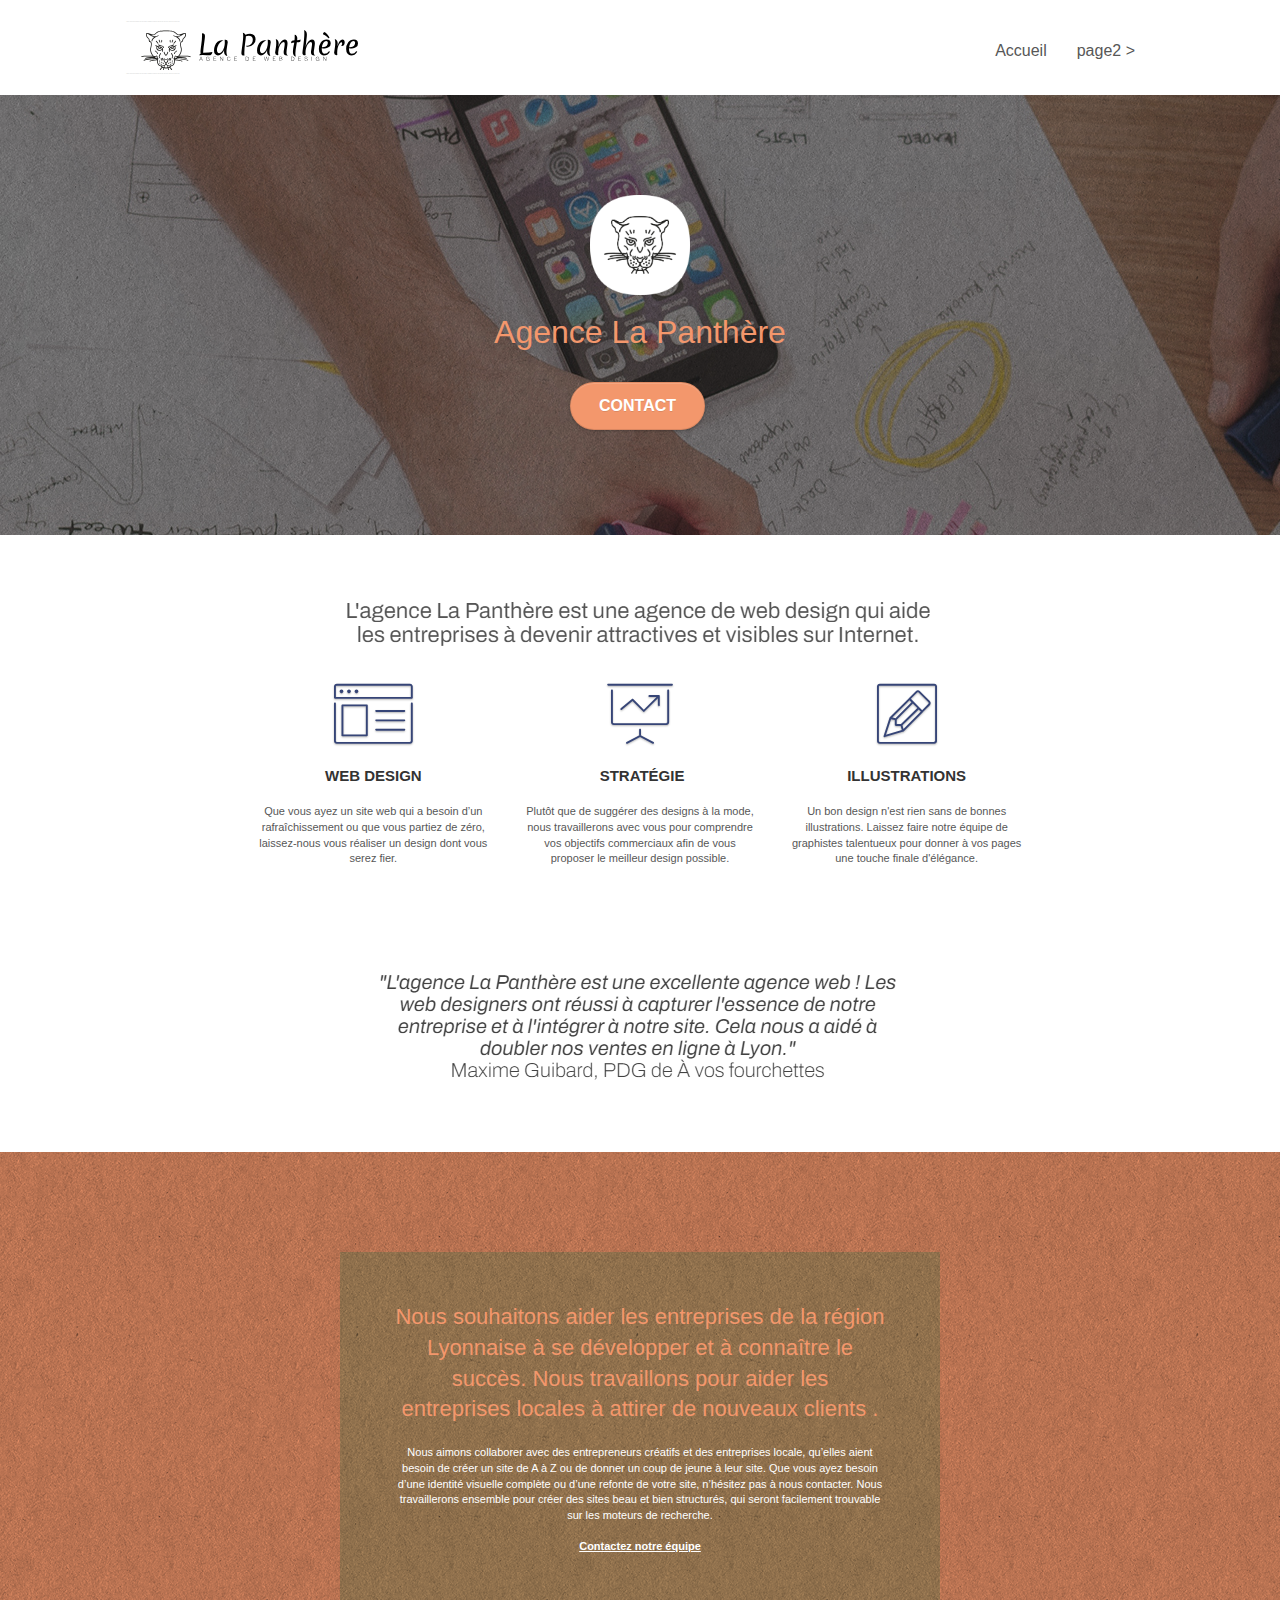
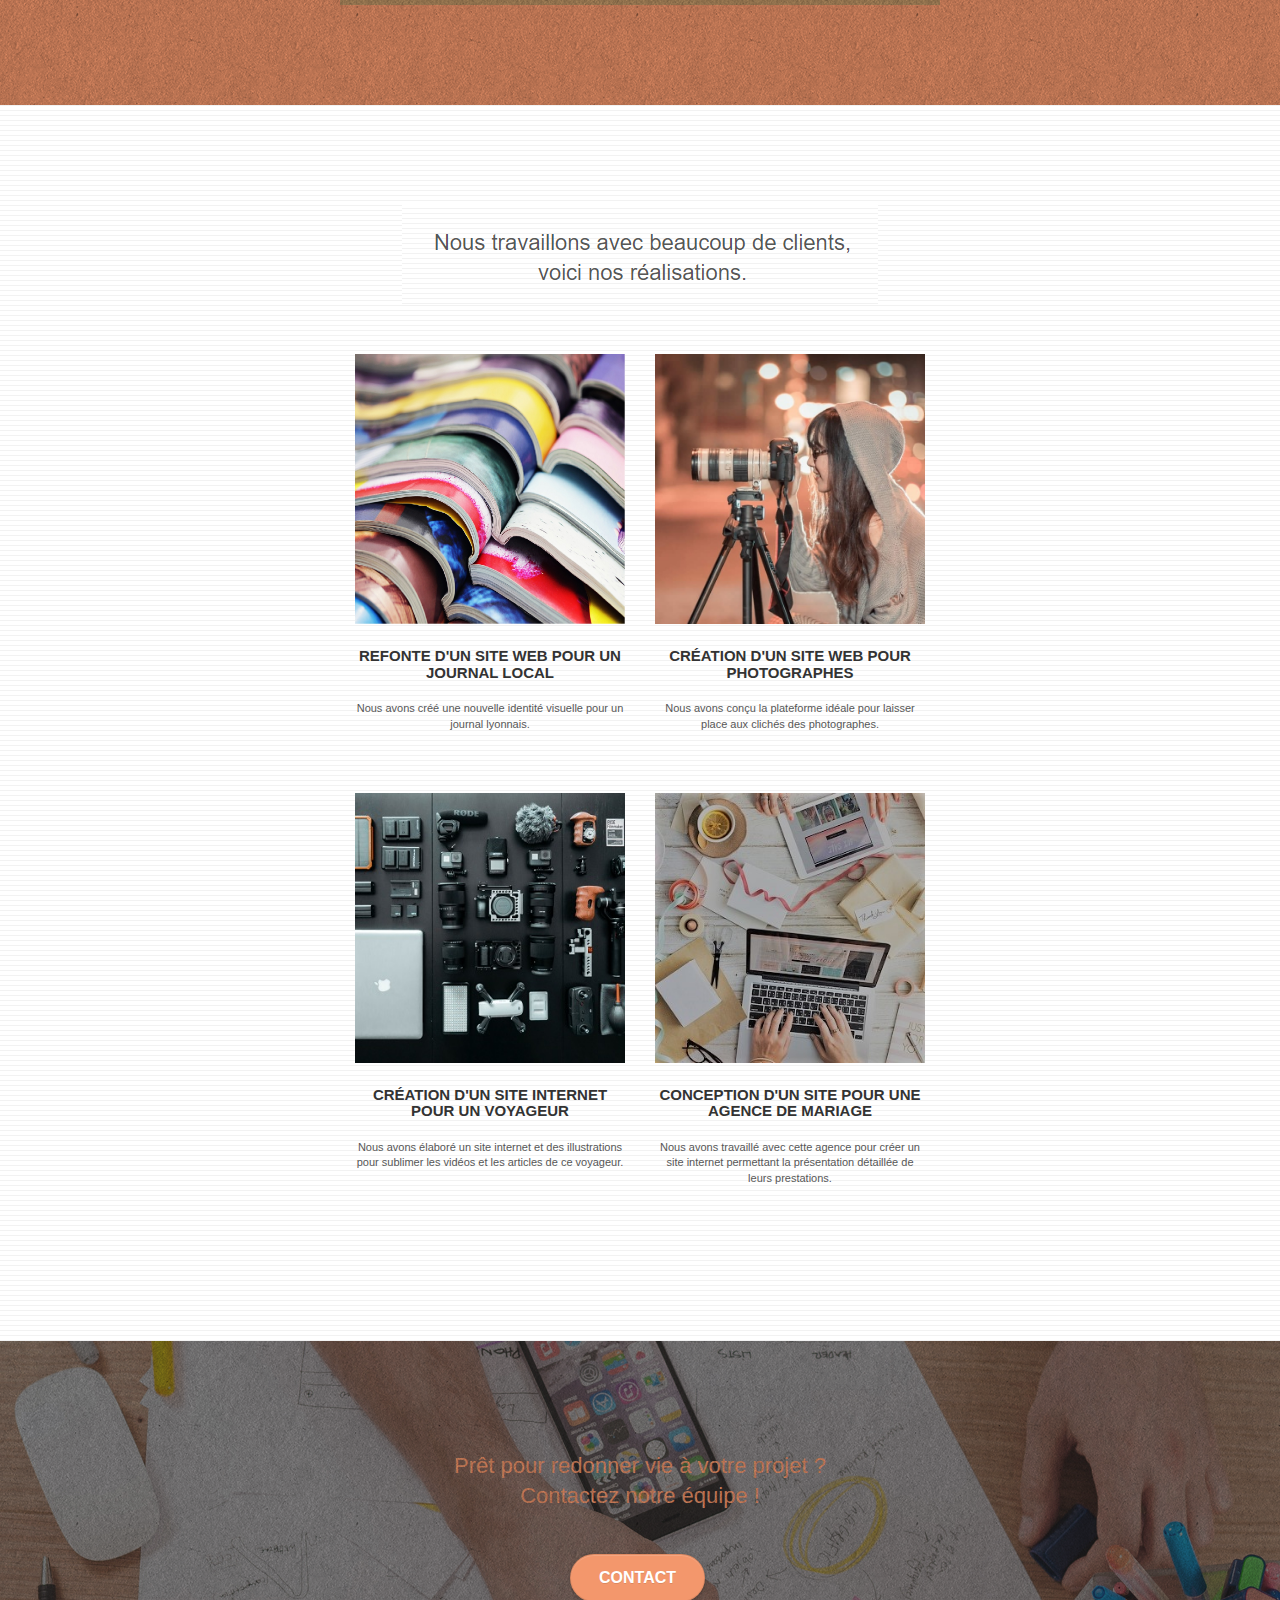
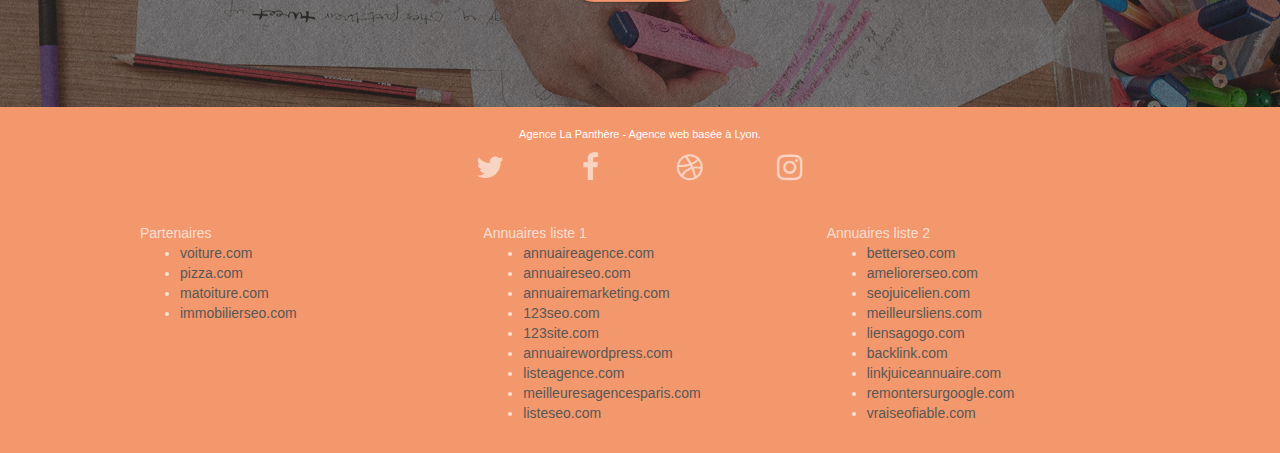
==== index.html @ 905a5455 "Rename main HTML Tags" ====
<!doctype html>
<html lang="fr">
<head>
    <meta charset="utf-8">
	<!-- Description -->
    <meta name="description" content="Agence de webdesign. L'agence La Panthère est située à Lyon et accompagne ses clients pour devenir attractif et visible sur Internet. Cette agence vous aide dans la création d'un site web, mais aussi dans la refonte de site web. Elle guide ses clients dans l'élaboration de stratégie digitale, le référencement naturel et crée des identités graphiques afin de mettre en valeur votre contenu.">
    <meta name="viewport" content="width=device-width, initial-scale=1.0, viewport-fit=cover">
	<meta name="robots" content="index, follow">


    <link rel="shortcut icon" type="image/png" href="favicon.jpg">
    
	<link rel="stylesheet" type="text/css" href="./css/bootstrap.css">
	<link rel="stylesheet" type="text/css" href="style.css">
	<link rel="stylesheet" type="text/css" href="./css/font-awesome.css">
	<link rel="stylesheet" type="text/css" href="./css/et-line.css">
	
    
	<script src="./js/jquery-2.1.0.js"></script>
	<script src="./js/bootstrap.js"></script>
	<script src="./js/blocs.js"></script>
	<script src="./js/jquery.touchSwipe.js" defer></script>
	<script src="./js/gmaps.js"></script>

    <title>Agence La Panthère, agence de webdesign à Lyon</title>

    
	<!-- Analytics -->
	<!-- Google tag (gtag.js) - Google Analytics-->
	<script async src="https://www.googletagmanager.com/gtag/js?id=G-1TLZH40JS1"></script>
	<script>
	window.dataLayer = window.dataLayer || [];
	function gtag(){dataLayer.push(arguments);}
	gtag('js', new Date());

	gtag('config', 'G-1TLZH40JS1');
	</script>
	<!-- Google Search Console-->
	<meta name="google-site-verification" content="XX1a6fK-tSelqYKnwArfllYJVQZnxMGKSYxmRHl_VeE" />
	<!-- Analytics END -->
    
</head>
<body>
<!-- Principal conteneur -->
<main class="page-container">
    
	<!-- bloc-0 -->
	<header class="bloc bgc-white l-bloc " id="bloc-0">
		<div class="container bloc-sm">

			<nav class="navbar row">
				<div class="navbar-header">
					<div class="keywords" style="color:#cccccc;font-size:1px;">Agence web à paris, stratégie web, web design, illustrations, design de site web, site web, web, internet, site internet, site</div>
					<a class="navbar-brand" href="index.html"><img src="img/agence-la-panthere-monochrome.svg" alt="paris web design logo agence web meilleure agence" height="40" /></a>
					<div class="keywords" style="color:#cccccc;font-size:1px;">Agence web à paris, stratégie web, web design, illustrations, design de site web, site web, web, internet, site internet, site</div>
					<button id="nav-toggle" type="button" class="ui-navbar-toggle navbar-toggle" data-toggle="collapse" data-target=".navbar-1">
						<span class="sr-only">Toggle navigation</span><span class="icon-bar"></span><span class="icon-bar"></span><span class="icon-bar"></span>
					</button>
				</div>
				<div class="collapse navbar-collapse navbar-1 special-dropdown-nav">
					<ul class="site-navigation nav navbar-nav">
						<li>
							<a href="index.html">Accueil</a>
						</li>
						<li>
						</li>
						<li>
							<a href="page2.html">page2 &gt;</a>
						</li>
					</ul>
				</div>
			</nav>
		</div>
	</header>
	<!-- bloc-0 END -->

	<!-- bloc-1-presentation -->
	<section class="bloc bgc-dark-slate-blue bg-banniere d-bloc bg-t-edge bloc-bg-texture texture-paper b-parallax" id="bloc-1-hero">
		<div class="container bloc-lg">
			<div class="row tight-width-whitespace">
				<div class="col-sm-12">
					<img src="img/logo.png" class="center-block image-resize-mode" width="100" alt="Agence La Panthère, agence web paris, création logo paris" />
					<h1 class="text-center hero-bloc-text tc-white ">
						Agence La Panthère
					</h1>
					<div class="text-center">
						<a href="page2.html" class="btn btn-lg btn-clean btn-rd cta-hero btn-atomic-tangerine" id="cta-hero">Contact</a>
					</div>
				</div>
			</div>
		</div>
	</section>
	<!-- bloc-1-presentation END -->

	<!-- bloc-2-services -->
	<section class="bloc bgc-white l-bloc" id="bloc-2-services">
		<div class="container bloc-md">
			<div class="row">
				<div class="col-sm-12 text-center">
					<img alt="agence web, agence web paris, web design paris, stratégie web" src="img/title.png" />
				</div>
			</div>
			<div class="row voffset-lg med-width-whitespace">
				<div class="col-sm-4">
					<div class="text-center">
						<span class="et-icon-browser sm-shadow icon-dark-slate-blue icons icon-lg"></span>
					</div>
					<h3 class="mg-md text-center">
						Web design
					</h3>
					<p class="text-center ">
						Que vous ayez un site web qui a besoin d&rsquo;un rafraîchissement ou que vous partiez de zéro, laissez-nous vous réaliser un design dont vous serez fier.
					</p>
				</div>
				<div class="col-sm-4">
					<div class="text-center">
						<span class="et-icon-presentation sm-shadow icon-dark-slate-blue icons icon-lg"></span>
					</div>
					<h3 class="mg-md text-center">
						&nbsp;Stratégie
					</h3>
					<p class="text-center ">
						Plutôt que de suggérer des designs à la mode, nous travaillerons avec vous pour comprendre vos objectifs commerciaux afin de vous proposer le meilleur design possible.<br>
					</p>
				</div>
				<div class="col-sm-4">
					<div class="text-center">
						<span class="et-icon-edit sm-shadow icon-dark-slate-blue icons icon-lg"></span>
					</div>
					<h3 class="mg-md text-center">
						Illustrations
					</h3>
					<p class="text-center ">
						Un bon design n'est rien sans de bonnes illustrations. Laissez faire notre équipe de graphistes talentueux pour donner à vos pages une touche finale d'élégance.
					</p>
				</div>
			</div>
			<div class="row voffset-lg voffset">
				<div class="col-xs-12 col-md-8 col-md-offset-2 text-center">
					<img alt="agence web, agence web paris, web design paris, stratégie web" src="img/citation.png" />

				</div>
			</div>
		</div>
	</section>
	<!-- bloc-2-services END -->

	<!-- bloc-3-what-i-do -->
	<section class="bloc tc-white bgc-atomic-tangerine bg-presentation d-bloc bloc-bg-texture texture-paper b-parallax" id="bloc-3-what-i-do">
		<div class="container bloc-lg">
			<div class="row tight-width-whitespace black-background">
				<div class="col-sm-12">
					<h2 class="mg-md text-center tc-white">
						Nous souhaitons aider les entreprises de la région Lyonnaise à se développer et à connaître le succès. Nous travaillons pour aider les entreprises locales à attirer de nouveaux clients .<br>
					</h2>
					<p class="text-center white">
						Nous aimons collaborer avec des entrepreneurs créatifs et des entreprises locale, qu’elles aient besoin de créer un site de A à Z ou de donner un coup de jeune à leur site. Que vous ayez besoin d’une identité visuelle complète ou d’une refonte de votre site, n’hésitez pas à nous contacter. Nous travaillerons ensemble pour créer des sites beau et bien structurés, qui seront facilement trouvable sur les moteurs de recherche. <br><br><a class="ltc-white bold-link" href="page2.html">Contactez notre équipe</a><br>
					</p>
				</div>
			</div>
		</div>
	</section>
	<!-- bloc-3-what-i-do END -->

	<!-- bloc-4-portfolio -->
	<section class="bloc bgc-white bg-lines-h2-bg bg-repeat l-bloc" id="bloc-4-portfolio">
		<div class="container bloc-lg">
			<div class="row">
				<div class="col-sm-12 text-center">
					<img alt="agence web, agence web paris, web design paris, stratégie web" src="img/title2.png" />
				</div>
			</div>
			<div class="row tight-width-whitespace portfolio-row">
				<div class="col-sm-6">
					<a href="#" data-lightbox="img/1.jpg" data-gallery-id="gallery-1" data-caption="Refonte d'un site web pour un journal local" data-frame="snapshot-lb"><img src="img/1.jpg" alt="paris web design logo agence web meilleure agence et refonte site web journal" class="img-responsive portfolio-thumb" /></a>
					<h3 class="mg-md text-center">
						Refonte d'un site web pour un journal local
					</h3>
					<p class="text-center">
						Nous avons créé une nouvelle identité visuelle pour un journal lyonnais.
					</p>
				</div>
				<div class="col-sm-6">
					<a href="#" data-lightbox="img/2.jpg" data-gallery-id="gallery-1" data-caption="Création d'un site web pour photographes" data-frame="snapshot-lb"><img src="img/2.jpg" class="img-responsive portfolio-thumb" alt="paris web design logo agence web meilleure agence, Création d'un site web pour photographes" /></a>
					<h3 class="mg-md text-center">
						Création d'un site web pour photographes
					</h3>
					<p class="text-center">
						Nous avons conçu la plateforme idéale pour laisser place aux clichés des photographes.
					</p>
				</div>
			</div>
			<div class="row tight-width-whitespace portfolio-row">
				<div class="col-sm-6">
					<a href="#" data-lightbox="img/3.bmp" data-gallery-id="gallery-1" data-caption="Création d'un site internet pour un voyageur" data-frame="snapshot-lb"><img src="img/3.bmp" class="img-responsive portfolio-thumb" alt="paris web design logo agence web meilleure agence, Création d'un site web pour voyageur"/></a>
					<h3 class="mg-md text-center">
						Création d'un site internet pour un voyageur
					</h3>
					<p class="text-center">
						Nous avons élaboré un site internet et des illustrations pour sublimer les vidéos et les articles de ce voyageur.
					</p>
				</div>
				<div class="col-sm-6">
					<a href="#" data-lightbox="img/4.bmp" data-gallery-id="gallery-1" data-caption="Conception d'un site pour une agence de mariage" data-frame="snapshot-lb"><img src="img/4.bmp" class="img-responsive portfolio-thumb" alt="paris web design logo agence web meilleure agence, Création d'un site web pour agence de mariage" /></a>
					<h3 class="mg-md text-center">
						Conception d'un site pour une agence de mariage
					</h3>
					<p class="text-center">
						Nous avons travaillé avec cette agence pour créer un site internet permettant la présentation détaillée de leurs prestations.
					</p>
				</div>
			</div>
		</div>
	</section>
	<!-- bloc-4-portfolio END -->

	<!-- bloc-5-cta -->
	<section class="bloc bgc-dark-slate-blue bg-banniere d-bloc bloc-bg-texture texture-paper" id="bloc-5-cta">
		<div class="container bloc-lg">
			<div class="row">
				<h2 class="mg-md text-center tc-white">
					Prêt pour redonner vie à votre projet ?<br>Contactez notre équipe !
				</h2>
				<div class="col-sm-12 text-center">
					<a href="page2.html" class="btn btn-atomic-tangerine btn-clean btn-rd btn-lg cta-hero">Contact</a>
				</div>
			</div>
		</div>
	</section>
	<!-- bloc-5-cta END -->

	<!-- Footer - bloc-8 -->
	<footer class="bloc bgc-atomic-tangerine d-bloc" id="bloc-8">
		<div class="container bloc-sm">
			<div class="row">
				<div class="col-sm-12">
					<p class="text-center white">
						Agence La Panthère - Agence web basée à Lyon.<br>
					</p>
					<div class="row row-no-gutters social">
						<div class="col-sm-3">
							<div class="text-center">
								<a class="social" href="index.html"><span class="fa fa-twitter icon-md"></span></a>
							</div>
						</div>
						<div class="col-sm-3">
							<div class="text-center">
								<a class="social" href="index.html"><span class="fa fa-facebook icon-md"></span></a>
							</div>
						</div>
						<div class="col-sm-3">
							<div class="text-center">
								<a class="social" href="index.html"><span class="fa fa-dribbble icon-md"></span></a>
							</div>
						</div>
						<div class="col-sm-3">
							<div class="text-center">
								<a class="social" href="index.html"><span class="fa fa-instagram icon-md"></span></a>
							</div>
						</div>
						<div class="keywords" style="color:#F3976C;">Agence web à paris, stratégie web, web design, illustrations, design de site web, site web, web, internet, site internet, site</div>
					</div>
					<div class="row">
						<div class="col-sm-4">
							Partenaires
								<ul>
									<li><a href="voiture.com">voiture.com</a></li>
									<li><a href="pizza.com">pizza.com</a></li>
									<li><a href="matoiture.com">matoiture.com</a></li>
									<li><a href="immobilierseo.com">immobilierseo.com</a></li>
								</ul>		
						</div>
						<div class="col-sm-4">
							Annuaires liste 1
							<ul>
								<li><a href="annuaireagence.com">annuaireagence.com</a></li>
								<li><a href="annuaireseo.com">annuaireseo.com</a></li>
								<li><a href="annuairemarketing.com">annuairemarketing.com</a></li>
								<li><a href="123seoture.com">123seo.com</a></li>
								<li><a href="123site.com">123site.com</a></li>
								<li><a href="annuairewordpress.com">annuairewordpress.com</a></li>
								<li><a href="listeagence.com">listeagence.com</a></li>
								<li><a href="meilleuresagencesparis.com">meilleuresagencesparis.com</a></li>
								<li><a href="listeseo.com">listeseo.com</a></li>
							</ul>
						</div>
						<div class="col-sm-4">
							Annuaires liste 2
							<ul>
								<li><a href="betterseo.com">betterseo.com</a></li>
								<li><a href="ameliorerseo.com">ameliorerseo.com</a></li>
								<li><a href="seojuicelien.com">seojuicelien.com</a></li>
								<li><a href="meilleursliens.com">meilleursliens.com</a></li>
								<li><a href="liensagogo.com">liensagogo.com</a></li>
								<li><a href="backlink.com">backlink.com</a></li>
								<li><a href="linkjuiceannuaire.com">linkjuiceannuaire.com</a></li>
								<li><a href="remontersurgoogle.com">remontersurgoogle.com</a></li>
								<li><a href="vraiseofiable.com">vraiseofiable.com</a></li>
							</ul>
						</div>
					</div>
				</div>
			</div>
		</div>
	</footer>
	<!-- Footer - bloc-8 END -->

</main>
<!-- Principal conteneur END -->

</body>
</html>
---- style.css ----
body {
    margin: 0;
    padding: 0;
    background: #FFF;
    overflow-x: hidden;
    -webkit-font-smoothing: antialiased;
    -moz-osx-font-smoothing: grayscale;
}

a,
button {
    transition: all .3s ease-in-out;
    outline: none!important;
}

a:hover {
    text-decoration: none;
    cursor: pointer;
}

#page-loading-blocs-notifaction {
    position: fixed;
    top: 0;
    bottom: 0;
    width: 100%;
    z-index: 100000;
    background: #FFFFFF url("img/pageload-spinner.gif") no-repeat center center;
}

.bloc {
    width: 100%;
    clear: both;
    background: 50% 50% no-repeat;
    padding: 0 50px;
    -webkit-background-size: cover;
    -moz-background-size: cover;
    -o-background-size: cover;
    background-size: cover;
    position: relative;
}

.bloc .container {
    padding-left: 0;
    padding-right: 0;
}

.bloc-lg {
    padding: 100px 50px;
}

.bloc-md {
    padding: 50px;
}

.bloc-sm {
    padding: 20px 50px;
}

.bg-center,
.bg-l-edge,
.bg-r-edge,
.bg-t-edge,
.bg-b-edge,
.bg-tl-edge,
.bg-bl-edge,
.bg-tr-edge,
.bg-br-edge,
.bg-repeat {
    -webkit-background-size: auto!important;
    -moz-background-size: auto!important;
    -o-background-size: auto!important;
    background-size: auto!important;
}

.bg-repeat {
    background: repeat;
}

.bg-t-edge {
    background: top no-repeat;
}

.bloc-bg-texture::before {
    content: "";
    background-size: 2px 2px;
    position: absolute;
    top: 0;
    bottom: 0;
    left: 0;
    right: 0;
}

.texture-paper::before {
    background: url("img/texture-paper.png");
    background-size: 280px 280px;
}

.b-parallax {
    background-attachment: fixed;
}

.d-bloc {
    color: rgba(255, 255, 255, .7);
}

.d-bloc button:hover {
    color: rgba(255, 255, 255, .9);
}

.d-bloc .icon-round,
.d-bloc .icon-square,
.d-bloc .icon-rounded,
.d-bloc .icon-semi-rounded-a,
.d-bloc .icon-semi-rounded-b {
    border-color: rgba(255, 255, 255, .9);
}

.d-bloc .divider-h span {
    border-color: rgba(255, 255, 255, .2);
}

.d-bloc .a-btn,
.d-bloc .navbar a,
.d-bloc .navbar-brand,
.d-bloc a .icon-sm,
.d-bloc a .icon-md,
.d-bloc a .icon-lg,
.d-bloc a .icon-xl,
.d-bloc h1 a,
.d-bloc h2 a,
.d-bloc h3 a,
.d-bloc h4 a,
.d-bloc h5 a,
.d-bloc h6 a,
.d-bloc p a {
    color: rgba(255, 255, 255, .6);
}

.d-bloc .a-btn:hover,
.d-bloc .navbar a:hover,
.d-bloc .navbar-brand:hover,
.d-bloc a:hover .icon-sm,
.d-bloc a:hover .icon-md,
.d-bloc a:hover .icon-lg,
.d-bloc a:hover .icon-xl,
.d-bloc h1 a:hover,
.d-bloc h2 a:hover,
.d-bloc h3 a:hover,
.d-bloc h4 a:hover,
.d-bloc h5 a:hover,
.d-bloc h6 a:hover,
.d-bloc p a:hover {
    color: rgba(255, 255, 255, 1);
}

.d-bloc .navbar-toggle .icon-bar {
    background: rgba(255, 255, 255, 1);
}

.d-bloc .btn-wire,
.d-bloc .btn-wire:hover {
    color: rgba(255, 255, 255, 1);
    border-color: rgba(255, 255, 255, 1);
}

.d-bloc .panel {
    color: rgba(0, 0, 0, .5);
}

.d-bloc .panel button:hover {
    color: rgba(0, 0, 0, .7);
}

.d-bloc .panel icon {
    border-color: rgba(0, 0, 0, .7);
}

.d-bloc .panel .divider-h span {
    border-color: rgba(0, 0, 0, .1);
}

.d-bloc .panel .a-btn {
    color: rgba(0, 0, 0, .6);
}

.d-bloc .panel .a-btn:hover {
    color: rgba(0, 0, 0, 1);
}

.d-bloc .panel .btn-wire,
.d-bloc .panel .btn-wire:hover {
    color: rgba(0, 0, 0, .7);
    border-color: rgba(0, 0, 0, .3);
}

.d-bloc .panel,
.l-bloc {
    color: rgba(0, 0, 0, .5);
}

.d-bloc .panel button:hover,
.l-bloc button:hover {
    color: rgba(0, 0, 0, .7);
}

.l-bloc .icon-round,
.l-bloc .icon-square,
.l-bloc .icon-rounded,
.l-bloc .icon-semi-rounded-a,
.l-bloc .icon-semi-rounded-b {
    border-color: rgba(0, 0, 0, .7);
}

.d-bloc .panel .divider-h span,
.l-bloc .divider-h span {
    border-color: rgba(0, 0, 0, .1);
}

.d-bloc .panel .a-btn,
.l-bloc .a-btn,
.l-bloc .navbar a,
.l-bloc .navbar-brand,
.l-bloc a .icon-sm,
.l-bloc a .icon-md,
.l-bloc a .icon-lg,
.l-bloc a .icon-xl,
.l-bloc h1 a,
.l-bloc h2 a,
.l-bloc h3 a,
.l-bloc h4 a,
.l-bloc h5 a,
.l-bloc h6 a,
.l-bloc p a {
    color: rgba(0, 0, 0, .6);
}

.d-bloc .panel .a-btn:hover,
.l-bloc .a-btn:hover,
.l-bloc .navbar a:hover,
.l-bloc .navbar-brand:hover,
.l-bloc a:hover .icon-sm,
.l-bloc a:hover .icon-md,
.l-bloc a:hover .icon-lg,
.l-bloc a:hover .icon-xl,
.l-bloc h1 a:hover,
.l-bloc h2 a:hover,
.l-bloc h3 a:hover,
.l-bloc h4 a:hover,
.l-bloc h5 a:hover,
.l-bloc h6 a:hover,
.l-bloc p a:hover {
    color: rgba(0, 0, 0, 1);
}

.l-bloc .navbar-toggle .icon-bar {
    color: rgba(0, 0, 0, .6);
}

.d-bloc .panel .btn-wire,
.d-bloc .panel .btn-wire:hover,
.l-bloc .btn-wire,
.l-bloc .btn-wire:hover {
    color: rgba(0, 0, 0, .7);
    border-color: rgba(0, 0, 0, .3);
}

.voffset {
    margin-top: 30px;
}

.voffset-lg {
    margin-top: 80px;
}

.row-no-gutters {
    margin-right: 0;
    margin-left: 0;
}

.row.row-no-gutters > [class^="col-"],
.row.row-no-gutters > [class*=" col-"] {
    padding-right: 0;
    padding-left: 0;
}

#bloc-1-hero h1 {
    font-size: 32px;
}

.navbar {
    margin-bottom: 0;
    z-index: 1;
}

.navbar-brand {
    height: auto;
    padding: 3px 15px;
    font-size: 25px;
    font-weight: normal;
    font-weight: 600;
    line-height: 44px;
}

.navbar-brand img {
    max-height: 200px;
    margin: 0 5px 0 0;
    display: inline;
}

.navbar-brand img[src$=svg] {
    min-width: 100px;
}

.nav-center .navbar-brand img {
    margin: 0;
}

.navbar .nav {
    padding-top: 2px;
    margin-right: -16px;
    float: right;
    z-index: 1;
}

.nav > li {
    float: left;
    margin-top: 4px;
    font-size: 16px;
}

.navbar-nav .open .dropdown-menu > li > a {
    text-align: inherit;
}

.nav > li a:hover,
.nav > li a:focus {
    background: transparent;
}

.navbar-toggle {
    margin: 10px 10px 0 0;
    border: 0px;
}

.navbar-toggle:hover {
    background: transparent!important;
}

.navbar-toggle .icon-bar {
    background-color: rgba(0, 0, 0, .5);
    width: 26px;
}

.nav-invert .navbar .nav {
    float: left;
}

.nav-invert .navbar-header,
.nav-invert .navbar-brand {
    float: right;
    position: relative;
    z-index: 2;
}

@media (min-width: 768px) {
    .site-navigation {
        position: absolute;
        top: 50%;
        right: 20px;
        transform: translate(0, -50%);
        -webkit-transform: translateY(-50%);
    }
    .nav > li .dropdown-menu a,
    .nav > li .dropdown-menu a:hover {
        color: #484848;
    }
    .nav-invert .site-navigation {
        left: 0;
        right: 0;
    }
    .nav-center {
        text-align: center;
    }
    .nav-center .navbar-header {
        width: 100%;
    }
    .nav-center .navbar-header,
    .nav-center .navbar-brand,
    .nav-center .nav > li {
        float: none;
        display: inline-block;
    }
    .nav-center .site-navigation {
        position: relative;
        width: 100%;
        right: 0;
        margin-right: 0px;
        margin-top: 20px;
    }
    .nav-center.mini-nav .navbar-toggle {
        float: none;
        margin: 10px auto 0;
    }
}

.nav > li > .dropdown a {
    background: none!important;
    display: block;
    padding: 14px 15px;
}

nav .caret {
    margin: 0 5px;
}

.dropdown-menu .dropdown-menu {
    top: -8px;
    left: 100%;
}

.dropdown-menu .dropmenu-flow-right {
    top: 100%;
    left: 0;
    margin-left: -1px;
    border-top-left-radius: 0;
    border-top-right-radius: 0;
}

.dropdown-menu .dropdown span {
    border: 4px solid black;
    border-top-color: transparent;
    border-right-color: transparent;
    border-bottom-color: transparent;
    margin: 6px -5px 0 0!important;
    float: right;
}

.mg-md {
    margin-top: 10px;
    margin-bottom: 20px;
}

.mg-lg {
    margin-top: 10px;
    margin-bottom: 40px;
}

.btn {
    margin: 0 5px 5px 0;
}

.btn.pull-right {
    margin: 0 0 5px 5px;
}

.btn-d,
.btn-d:hover,
.btn-d:focus {
    color: #FFF;
    background: rgba(0, 0, 0, .3);
}

button {
    outline: none!important;
}

.btn-rd {
    border-radius: 40px;
}

.btn-clean {
    border: 1px solid rgba(0, 0, 0, .08);
    border-bottom-color: rgba(0, 0, 0, .1);
    text-shadow: 0 1px 0 rgba(0, 0, 1, .1);
    box-shadow: 0 1px 3px rgba(0, 0, 1, .25), inset 0 1px 0 0 rgba(255, 255, 255, .15);
}

.icon-md {
    font-size: 30px!important;
}

.icon-lg {
    font-size: 60px!important;
}

.sm-shadow {
    text-shadow: 0 1px 2px rgba(0, 0, 0, .3);
}

.panel-sq,
.panel-sq .panel-heading,
.panel-sq .panel-footer {
    border-radius: 0;
}

.panel-rd {
    border-radius: 30px;
}

.panel-rd .panel-heading {
    border-radius: 29px 29px 0 0;
}

.panel-rd .panel-footer {
    border-radius: 0 0 29px 29px;
}

.form-control {
    border-color: rgba(0, 0, 0, .1);
    box-shadow: none;
}

.scrollToTop {
    width: 40px;
    height: 40px;
    position: fixed;
    bottom: 20px;
    right: 20px;
    opacity: 0;
    z-index: 500;
    transition: all .3s ease-in-out;
}

.scrollToTop span {
    margin-top: 6px;
}

.showScrollTop {
    font-size: 14px;
    opacity: 1;
}

a[data-lightbox] {
    position: relative;
    display: block;
    text-align: center;
}

a[data-lightbox]:hover::before {
    content: "+";
    font-family: "HelveticaNeue-Light", "Helvetica Neue Light", "Helvetica Neue", Helvetica, Arial;
    font-size: 32px;
    width: 50px;
    height: 50px;
    margin-left: -25px;
    border-radius: 50%;
    background: rgba(0, 0, 0, .6);
    color: #FFF;
    font-weight: 100;
    z-index: 1;
    position: absolute;
    top: 50%;
    transform: translateY(-50%);
    -webkit-transform: translateY(-50%);
}

a[data-lightbox]:hover img {
    opacity: 0.6;
    -webkit-animation-fill-mode: none;
    animation-fill-mode: none;
}

#lightbox-modal {
    display: flex;
    align-items: center;
}

#lightbox-modal .modal-dialog {
    width: 90%;
    max-width: 900px;
    margin: 0 auto 0;
}

#lightbox-modal .modal-dialog img {
    max-height: 90vh;
    margin: 0 auto;
}

.lightbox-caption {
    padding: 20px;
    color: #FFF;
    background: rgba(0, 0, 0, .5);
    position: absolute;
    left: 15px;
    right: 15px;
    bottom: 5px;
}

.close-lightbox {
    color: #FFF;
    font-size: 30px;
    position: absolute;
    top: 20px;
    right: 20px;
    z-index: 20;
    background: rgba(0, 0, 0, .5);
    border: none;
    line-height: 30px;
    padding: 0 9px 5px;
    opacity: 0.3;
}

.close-lightbox:hover,
.next-lightbox:hover,
.prev-lightbox:hover {
    opacity: 1.0;
    color: #FFF;
}

.next-lightbox,
.prev-lightbox {
    font-size: 20px;
    color: rgba(255, 255, 255, .9);
    background: rgba(0, 0, 0, .5);
    transition: all .2s ease-in-out;
    position: absolute;
    top: 45%;
    z-index: 1;
    opacity: 0.4;
}

.next-lightbox {
    padding: 6px 8px 1px 13px;
    right: 25px;
}

.prev-lightbox {
    padding: 6px 13px 1px 10px;
    left: 25px;
}

.snapshot-lb .modal-body {
    padding-bottom: 45px;
}

.snapshot-lb .lightbox-caption {
    padding: 0;
    color: rgba(0, 0, 0, .5);
    background: none;
}

h1,
h2,
h3,
h4,
h5,
h6,
p,
label,
.btn,
a {
    font-family: "helvetica";
    font-weight: 400;
    color: #575757!important;
}

.container {
    max-width: 1000px;
}

.hero-bloc-text {
    font-size: 38px;
}

.hero-bloc-text-sub {
    font-size: 36px;
}

.statement-bloc-text {
    line-height: 26px;
    font-style: italic;
    font-size: 20px;
    text-align: center;
    font-weight: lighter;
    max-width: 520px;
    margin: auto auto auto auto;
}

p {
    font-size: 11px;
}

.tight-width-whitespace {
    max-width: 600px;
    margin: auto auto auto auto;
}

.h1 {
    font-size: 20px;
    font-family: "Open Sans";
}

.cta-hero {
    margin-top: 22px;
    color: #FFFFFF!important;
    text-transform: uppercase;
    padding: 12px 28px 12px 28px;
    font-size: 16px;
    font-weight: 700;
}

.social {
    max-width: 400px;
    margin: auto auto auto auto;
}

h2 {
    font-size: 22px;
    line-height: 1.4em;
}

h3 {
    font-size: 15px;
    text-transform: uppercase;
    font-weight: 700;
    color: #333333!important;
}

.med-width-whitespace {
    max-width: 800px;
    margin: auto auto auto auto;
    box-shadow: 0px 0px 0px #000000;
}

h1 {
    color: #333333!important;
}

h4 {
    color: #333333!important;
}

.icons {
    margin-bottom: 14px;
    margin-top: 24px;
}

.white {
    color: #FFFFFF!important;
}

.portfolio-thumb {
    margin-bottom: 24px;
}

.portfolio-row {
    margin-bottom: 44px;
    margin-top: 50px;
}

.avatar {
    box-shadow: 0px 4px 9px rgba(0, 0, 0, 0.3);
}

.black-background {
    background-color: rgba(165, 147, 99, 0.7);
    padding: 40px 40px 40px 40px;
}

.bold-link {
    font-weight: 900;
    text-decoration: underline!important;
}

.bgc-white {
    background-color: #FFFFFF;
}

.bgc-dark-slate-blue {
    background-color: #364577;
}

.bgc-atomic-tangerine {
    background-color: #F3976C;
}

.tc-white {
    color: #F3976C!important;
}

.btn-atomic-tangerine {
    background: #F3976C;
    color: #FFFFFF!important;
}

.btn-atomic-tangerine:hover {
    background: #c27956!important;
    color: #FFFFFF!important;
}

.ltc-white {
    color: #FFFFFF!important;
}

.ltc-white:hover {
    color: #cccccc!important;
}

.ltc-atomic-tangerine {
    color: #F3976C!important;
}

.ltc-atomic-tangerine:hover {
    color: #c27956!important;
}

.icon-dark-slate-blue {
    color: #364577!important;
    border-color: #364577!important;
}

.bg-dots-bg {
    background-image: url("img/dots-bg.png");
}

.bg-lines-h2-bg {
    background-image: url("img/lines-h2-bg.png");
}

.bg-banniere {
    background-image: url("img/agence-la-panthere.jpg");
}

.bg-presentation {
    background-image: url("img/image-de-presentation.bmp");
}

@media (max-width: 1024px) {
    .bloc {
        padding-left: 20px;
        padding-right: 20px;
    }
    .bloc.full-width-bloc,
    .bloc-tile-2.full-width-bloc .container,
    .bloc-tile-3.full-width-bloc .container,
    .bloc-tile-4.full-width-bloc .container {
        padding-left: 0;
        padding-right: 0;
    }
}

@media (max-width: 992px) and (min-width: 768px) {
    .navbar .nav {
        max-width: 80%
    }
    .nav-center.navbar .nav {
        max-width: 100%
    }
}

@media only screen and (min-device-width: 768px) and (max-device-width: 1024px) and (orientation: landscape) {
    .b-parallax {
        background-attachment: scroll;
    }
}

@media only screen and (min-device-width: 1024px) and (max-device-width: 1366px) and (-webkit-min-device-pixel-ratio: 1.5) {
    .b-parallax {
        background-attachment: scroll;
    }
}

@media (max-width: 991px) {
    .container {
        width: 100%;
    }
    .b-parallax {
        background-attachment: scroll;
    }
    .page-container,
    #hero-bloc {
        overflow-x: hidden;
        position: relative;
    }
    .bloc {
        padding-left: constant(safe-area-inset-left);
        padding-right: constant(safe-area-inset-right);
    }
    .bloc-group,
    .bloc-group .bloc {
        display: block;
        width: 100%;
    }
    .bloc-fill-screen .fill-bloc-top-edge,
    .bloc-fill-screen .fill-bloc-bottom-edge {
        padding: 0 20px;
        padding-left: constant(safe-area-inset-left);
        padding-right: constant(safe-area-inset-right);
    }
}

@media (max-width: 767px) {
    .page-container {
        overflow-x: hidden;
        position: relative;
    }
    h1,
    h2,
    h3,
    h4,
    h5,
    h6,
    p,
    #disqus_thread {
        padding-left: 10px!important;
        padding-right: 10px!important;
    }
    .b-parallax {
        background-attachment: scroll;
    }
    .navbar .nav {
        padding-top: 0;
        border-top: 1px solid rgba(0, 0, 0, .2);
        float: none!important;
    }
    .navbar.row {
        margin-left: 0;
        margin-right: 0;
    }
    .site-navigation {
        position: inherit;
        transform: none;
        -webkit-transform: none;
        -ms-transform: none;
    }
    .nav > li {
        margin-top: 0;
        border-bottom: 1px solid rgba(0, 0, 0, .1);
        background: rgba(0, 0, 0, .05);
        text-align: left;
        padding-left: 15px;
        width: 100%;
    }
    .nav > li:hover {
        background: rgba(0, 0, 0, .08);
    }
    .dropdown .dropdown a .caret {
        float: none;
        margin: 5px 0 0 10px!important;
        border: 4px solid black;
        border-bottom-color: transparent;
        border-right-color: transparent;
        border-left-color: transparent;
    }
    #hero-bloc .navbar .nav {
        background: rgba(0, 0, 0, .8);
    }
    #hero-bloc .navbar .nav a {
        color: rgba(255, 255, 255, .6);
    }
    .hero {
        padding: 50px 0;
    }
    .hero-nav {
        left: -1px;
        right: -1px;
    }
    .navbar-collapse {
        padding: 0;
        overflow-x: hidden;
        -webkit-box-shadow: none;
        box-shadow: none;
    }
    .navbar-brand img {
        max-height: 40px;
        width: auto;
    }
    .nav-invert .navbar-header {
        float: none;
        width: 100%;
    }
    .nav-invert .navbar-toggle {
        float: left;
        margin-left: 10px;
    }
    .bloc {
        padding-left: 0;
        padding-right: 0;
    }
    .bloc-xxl,
    .bloc-xl,
    .bloc-lg {
        padding: 40px 0;
    }
    .bloc-sm,
    .bloc-md {
        padding-left: 0;
        padding-right: 0;
    }
    .bloc-tile-2 .container,
    .bloc-tile-3 .container,
    .bloc-tile-4 .container,
    .bloc-fill-screen .fill-bloc-top-edge,
    .bloc-fill-screen .fill-bloc-bottom-edge {
        padding-left: 0;
        padding-right: 0;
    }
    .a-block {
        padding: 0 10px;
    }
    .btn-dwn {
        display: none;
    }
    .voffset {
        margin-top: 5px;
    }
    .voffset-md {
        margin-top: 20px;
    }
    .voffset-lg {
        margin-top: 30px;
    }
    form {
        padding: 5px;
    }
    .close-lightbox {
        display: inline-block;
    }
    .blocsapp-device-iphone5 {
        background-size: 216px 425px;
        padding-top: 60px;
        width: 216px;
        height: 425px;
    }
    .blocsapp-device-iphone5 img {
        width: 180px;
        height: 320px;
    }
}

@media (max-width: 400px) {
    .bloc {
        padding-left: 0;
        padding-right: 0;
    }
}

@media (max-width: 767px) {
    .bloc-mob-center-text {
        text-align: center;
    }
}
---- css/et-line.css ----
@font-face {
    font-family: et-line;
    src: url(../fonts/et-line.eot);
    src: url(../fonts/et-line.eot?#iefix) format('embedded-opentype'), url(../fonts/et-line.woff) format('woff'), url(../fonts/et-line.ttf) format('truetype'), url(../fonts/et-line.svg#et-line) format('svg');
    font-weight: 400;
    font-style: normal
}

.et-icon-adjustments,
.et-icon-alarmclock,
.et-icon-anchor,
.et-icon-aperture,
.et-icon-attachment,
.et-icon-bargraph,
.et-icon-basket,
.et-icon-beaker,
.et-icon-bike,
.et-icon-book-open,
.et-icon-briefcase,
.et-icon-browser,
.et-icon-calendar,
.et-icon-camera,
.et-icon-caution,
.et-icon-chat,
.et-icon-circle-compass,
.et-icon-clipboard,
.et-icon-clock,
.et-icon-cloud,
.et-icon-compass,
.et-icon-desktop,
.et-icon-dial,
.et-icon-document,
.et-icon-documents,
.et-icon-download,
.et-icon-dribbble,
.et-icon-edit,
.et-icon-envelope,
.et-icon-expand,
.et-icon-facebook,
.et-icon-flag,
.et-icon-focus,
.et-icon-gears,
.et-icon-genius,
.et-icon-gift,
.et-icon-global,
.et-icon-globe,
.et-icon-googleplus,
.et-icon-grid,
.et-icon-happy,
.et-icon-hazardous,
.et-icon-heart,
.et-icon-hotairballoon,
.et-icon-hourglass,
.et-icon-key,
.et-icon-laptop,
.et-icon-layers,
.et-icon-lifesaver,
.et-icon-lightbulb,
.et-icon-linegraph,
.et-icon-linkedin,
.et-icon-lock,
.et-icon-magnifying-glass,
.et-icon-map,
.et-icon-map-pin,
.et-icon-megaphone,
.et-icon-mic,
.et-icon-mobile,
.et-icon-newspaper,
.et-icon-notebook,
.et-icon-paintbrush,
.et-icon-paperclip,
.et-icon-pencil,
.et-icon-phone,
.et-icon-picture,
.et-icon-pictures,
.et-icon-piechart,
.et-icon-presentation,
.et-icon-pricetags,
.et-icon-printer,
.et-icon-profile-female,
.et-icon-profile-male,
.et-icon-puzzle,
.et-icon-quote,
.et-icon-recycle,
.et-icon-refresh,
.et-icon-ribbon,
.et-icon-rss,
.et-icon-sad,
.et-icon-scissors,
.et-icon-scope,
.et-icon-search,
.et-icon-shield,
.et-icon-speedometer,
.et-icon-strategy,
.et-icon-streetsign,
.et-icon-tablet,
.et-icon-target,
.et-icon-telescope,
.et-icon-toolbox,
.et-icon-tools,
.et-icon-tools-2,
.et-icon-trophy,
.et-icon-tumblr,
.et-icon-twitter,
.et-icon-upload,
.et-icon-video,
.et-icon-wallet,
.et-icon-wine {
    font-family: et-line;
    speak: none;
    font-style: normal;
    font-weight: 400;
    font-variant: normal;
    text-transform: none;
    line-height: 1;
    -webkit-font-smoothing: antialiased;
    -moz-osx-font-smoothing: grayscale;
    display: inline-block
}

.et-icon-mobile:before {
    content: "\e000"
}

.et-icon-laptop:before {
    content: "\e001"
}

.et-icon-desktop:before {
    content: "\e002"
}

.et-icon-tablet:before {
    content: "\e003"
}

.et-icon-phone:before {
    content: "\e004"
}

.et-icon-document:before {
    content: "\e005"
}

.et-icon-documents:before {
    content: "\e006"
}

.et-icon-search:before {
    content: "\e007"
}

.et-icon-clipboard:before {
    content: "\e008"
}

.et-icon-newspaper:before {
    content: "\e009"
}

.et-icon-notebook:before {
    content: "\e00a"
}

.et-icon-book-open:before {
    content: "\e00b"
}

.et-icon-browser:before {
    content: "\e00c"
}

.et-icon-calendar:before {
    content: "\e00d"
}

.et-icon-presentation:before {
    content: "\e00e"
}

.et-icon-picture:before {
    content: "\e00f"
}

.et-icon-pictures:before {
    content: "\e010"
}

.et-icon-video:before {
    content: "\e011"
}

.et-icon-camera:before {
    content: "\e012"
}

.et-icon-printer:before {
    content: "\e013"
}

.et-icon-toolbox:before {
    content: "\e014"
}

.et-icon-briefcase:before {
    content: "\e015"
}

.et-icon-wallet:before {
    content: "\e016"
}

.et-icon-gift:before {
    content: "\e017"
}

.et-icon-bargraph:before {
    content: "\e018"
}

.et-icon-grid:before {
    content: "\e019"
}

.et-icon-expand:before {
    content: "\e01a"
}

.et-icon-focus:before {
    content: "\e01b"
}

.et-icon-edit:before {
    content: "\e01c"
}

.et-icon-adjustments:before {
    content: "\e01d"
}

.et-icon-ribbon:before {
    content: "\e01e"
}

.et-icon-hourglass:before {
    content: "\e01f"
}

.et-icon-lock:before {
    content: "\e020"
}

.et-icon-megaphone:before {
    content: "\e021"
}

.et-icon-shield:before {
    content: "\e022"
}

.et-icon-trophy:before {
    content: "\e023"
}

.et-icon-flag:before {
    content: "\e024"
}

.et-icon-map:before {
    content: "\e025"
}

.et-icon-puzzle:before {
    content: "\e026"
}

.et-icon-basket:before {
    content: "\e027"
}

.et-icon-envelope:before {
    content: "\e028"
}

.et-icon-streetsign:before {
    content: "\e029"
}

.et-icon-telescope:before {
    content: "\e02a"
}

.et-icon-gears:before {
    content: "\e02b"
}

.et-icon-key:before {
    content: "\e02c"
}

.et-icon-paperclip:before {
    content: "\e02d"
}

.et-icon-attachment:before {
    content: "\e02e"
}

.et-icon-pricetags:before {
    content: "\e02f"
}

.et-icon-lightbulb:before {
    content: "\e030"
}

.et-icon-layers:before {
    content: "\e031"
}

.et-icon-pencil:before {
    content: "\e032"
}

.et-icon-tools:before {
    content: "\e033"
}

.et-icon-tools-2:before {
    content: "\e034"
}

.et-icon-scissors:before {
    content: "\e035"
}

.et-icon-paintbrush:before {
    content: "\e036"
}

.et-icon-magnifying-glass:before {
    content: "\e037"
}

.et-icon-circle-compass:before {
    content: "\e038"
}

.et-icon-linegraph:before {
    content: "\e039"
}

.et-icon-mic:before {
    content: "\e03a"
}

.et-icon-strategy:before {
    content: "\e03b"
}

.et-icon-beaker:before {
    content: "\e03c"
}

.et-icon-caution:before {
    content: "\e03d"
}

.et-icon-recycle:before {
    content: "\e03e"
}

.et-icon-anchor:before {
    content: "\e03f"
}

.et-icon-profile-male:before {
    content: "\e040"
}

.et-icon-profile-female:before {
    content: "\e041"
}

.et-icon-bike:before {
    content: "\e042"
}

.et-icon-wine:before {
    content: "\e043"
}

.et-icon-hotairballoon:before {
    content: "\e044"
}

.et-icon-globe:before {
    content: "\e045"
}

.et-icon-genius:before {
    content: "\e046"
}

.et-icon-map-pin:before {
    content: "\e047"
}

.et-icon-dial:before {
    content: "\e048"
}

.et-icon-chat:before {
    content: "\e049"
}

.et-icon-heart:before {
    content: "\e04a"
}

.et-icon-cloud:before {
    content: "\e04b"
}

.et-icon-upload:before {
    content: "\e04c"
}

.et-icon-download:before {
    content: "\e04d"
}

.et-icon-target:before {
    content: "\e04e"
}

.et-icon-hazardous:before {
    content: "\e04f"
}

.et-icon-piechart:before {
    content: "\e050"
}

.et-icon-speedometer:before {
    content: "\e051"
}

.et-icon-global:before {
    content: "\e052"
}

.et-icon-compass:before {
    content: "\e053"
}

.et-icon-lifesaver:before {
    content: "\e054"
}

.et-icon-clock:before {
    content: "\e055"
}

.et-icon-aperture:before {
    content: "\e056"
}

.et-icon-quote:before {
    content: "\e057"
}

.et-icon-scope:before {
    content: "\e058"
}

.et-icon-alarmclock:before {
    content: "\e059"
}

.et-icon-refresh:before {
    content: "\e05a"
}

.et-icon-happy:before {
    content: "\e05b"
}

.et-icon-sad:before {
    content: "\e05c"
}

.et-icon-facebook:before {
    content: "\e05d"
}

.et-icon-twitter:before {
    content: "\e05e"
}

.et-icon-googleplus:before {
    content: "\e05f"
}

.et-icon-rss:before {
    content: "\e060"
}

.et-icon-tumblr:before {
    content: "\e061"
}

.et-icon-linkedin:before {
    content: "\e062"
}

.et-icon-dribbble:before {
    content: "\e063"
}
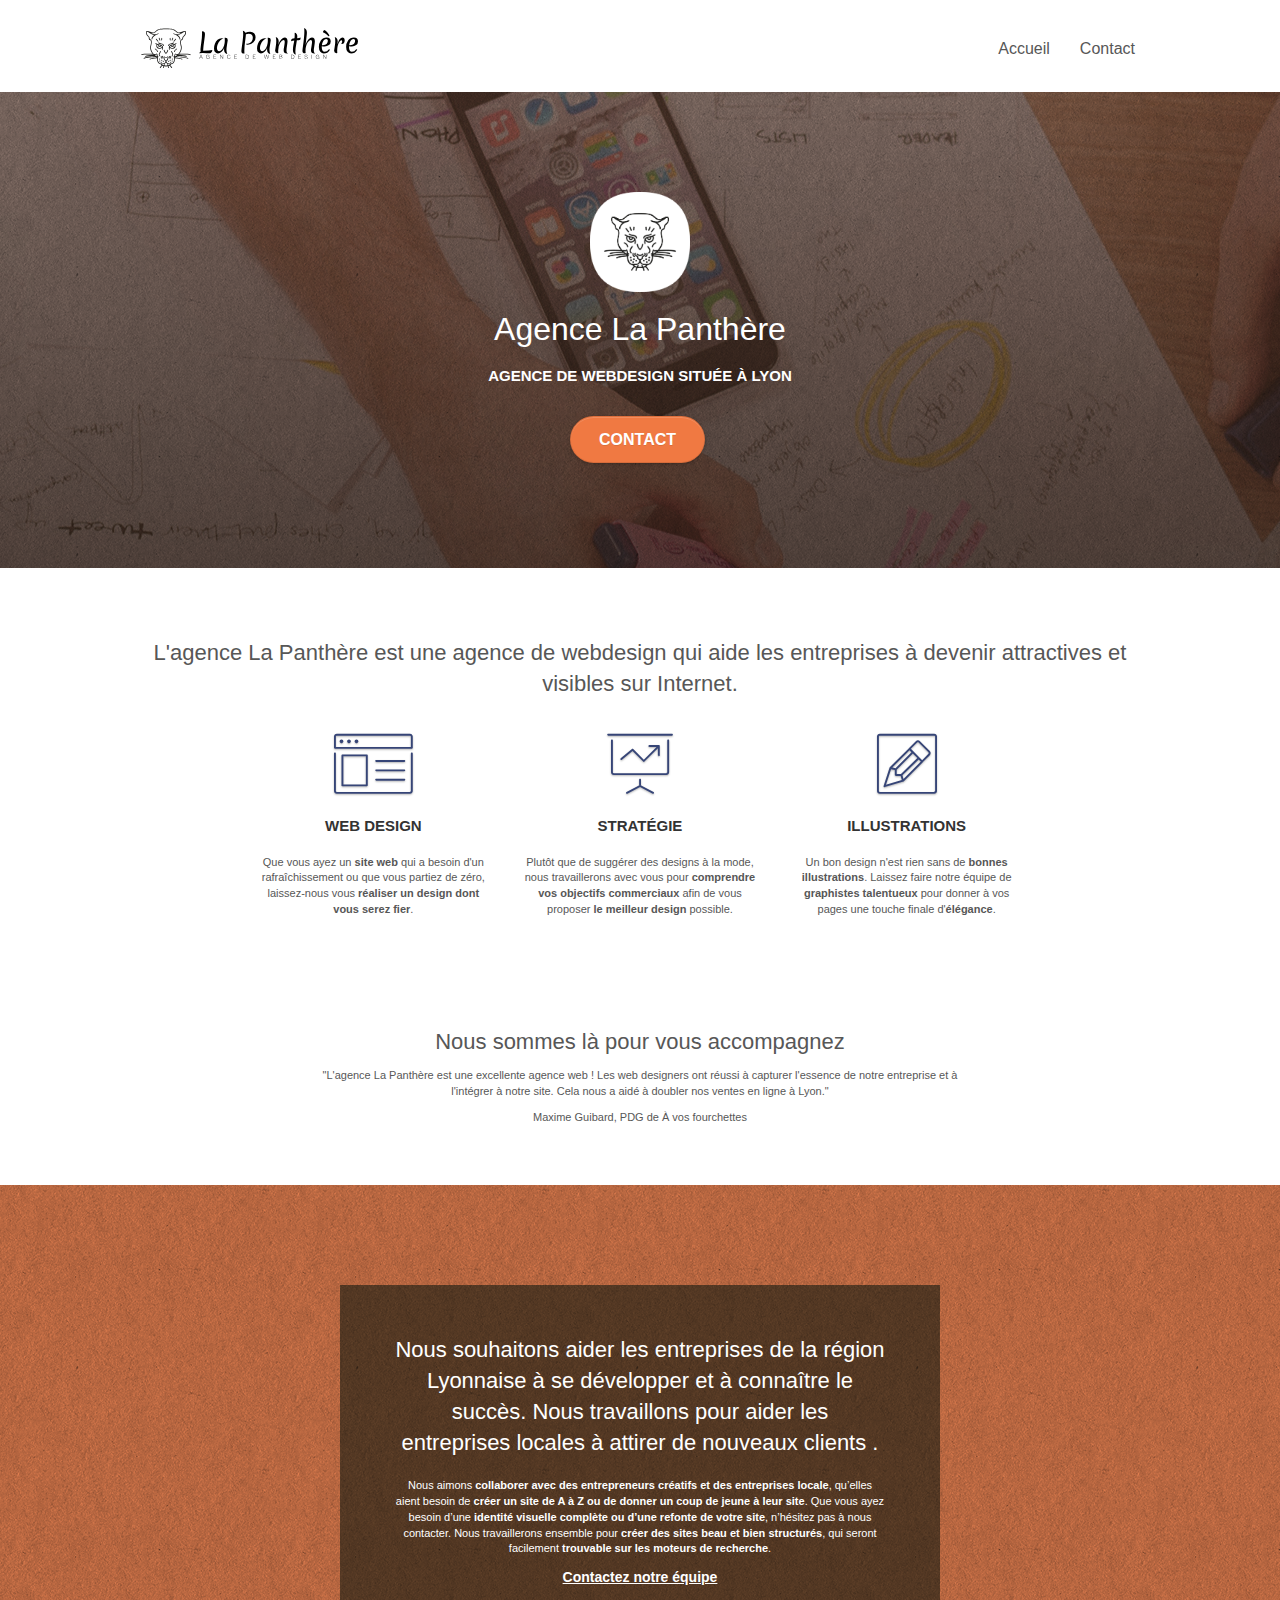
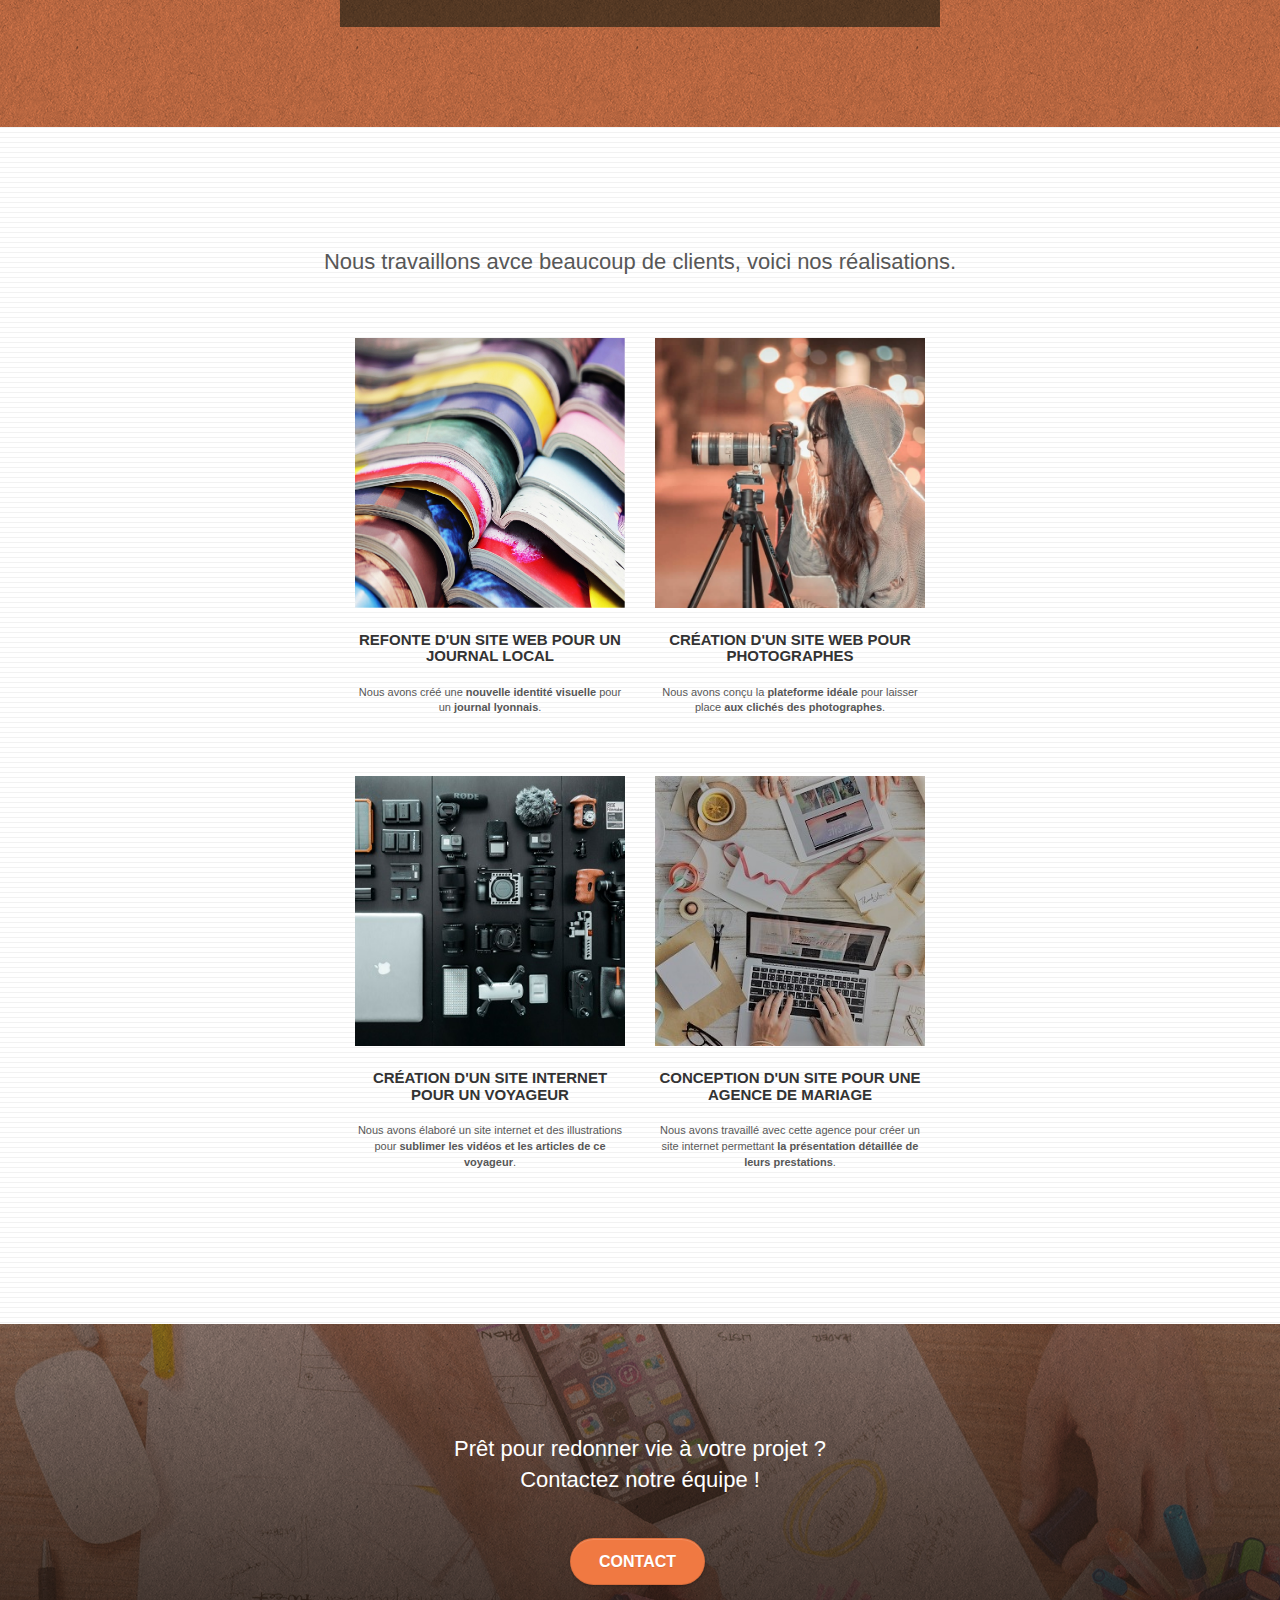
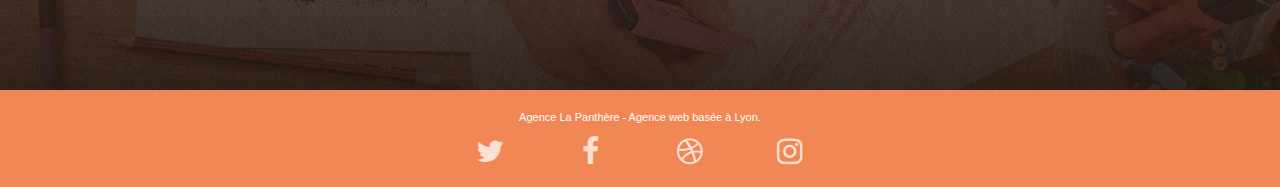
==== commit 5b7286e5: "Clean text  content Header, Presentation, Services, What I do, Portfolio, Cta, Footer + Change staur" ====
--- a/index.html
+++ b/index.html
@@ -1,312 +1,272 @@
 <!doctype html>
 <html lang="fr">
-<head>
-    <meta charset="utf-8">
-	<!-- Description -->
-    <meta name="description" content="Agence de webdesign. L'agence La Panthère est située à Lyon et accompagne ses clients pour devenir attractif et visible sur Internet. Cette agence vous aide dans la création d'un site web, mais aussi dans la refonte de site web. Elle guide ses clients dans l'élaboration de stratégie digitale, le référencement naturel et crée des identités graphiques afin de mettre en valeur votre contenu.">
-    <meta name="viewport" content="width=device-width, initial-scale=1.0, viewport-fit=cover">
-	<meta name="robots" content="index, follow">
-
-
-    <link rel="shortcut icon" type="image/png" href="favicon.jpg">
-    
-	<link rel="stylesheet" type="text/css" href="./css/bootstrap.css">
-	<link rel="stylesheet" type="text/css" href="style.css">
-	<link rel="stylesheet" type="text/css" href="./css/font-awesome.css">
-	<link rel="stylesheet" type="text/css" href="./css/et-line.css">
-	
-    
-	<script src="./js/jquery-2.1.0.js"></script>
-	<script src="./js/bootstrap.js"></script>
-	<script src="./js/blocs.js"></script>
-	<script src="./js/jquery.touchSwipe.js" defer></script>
-	<script src="./js/gmaps.js"></script>
-
-    <title>Agence La Panthère, agence de webdesign à Lyon</title>
-
-    
-	<!-- Analytics -->
-	<!-- Google tag (gtag.js) - Google Analytics-->
-	<script async src="https://www.googletagmanager.com/gtag/js?id=G-1TLZH40JS1"></script>
-	<script>
-	window.dataLayer = window.dataLayer || [];
-	function gtag(){dataLayer.push(arguments);}
-	gtag('js', new Date());
-
-	gtag('config', 'G-1TLZH40JS1');
-	</script>
-	<!-- Google Search Console-->
-	<meta name="google-site-verification" content="XX1a6fK-tSelqYKnwArfllYJVQZnxMGKSYxmRHl_VeE" />
-	<!-- Analytics END -->
-    
-</head>
-<body>
-<!-- Principal conteneur -->
-<main class="page-container">
-    
-	<!-- bloc-0 -->
-	<header class="bloc bgc-white l-bloc " id="bloc-0">
-		<div class="container bloc-sm">
-
-			<nav class="navbar row">
-				<div class="navbar-header">
-					<div class="keywords" style="color:#cccccc;font-size:1px;">Agence web à paris, stratégie web, web design, illustrations, design de site web, site web, web, internet, site internet, site</div>
-					<a class="navbar-brand" href="index.html"><img src="img/agence-la-panthere-monochrome.svg" alt="paris web design logo agence web meilleure agence" height="40" /></a>
-					<div class="keywords" style="color:#cccccc;font-size:1px;">Agence web à paris, stratégie web, web design, illustrations, design de site web, site web, web, internet, site internet, site</div>
-					<button id="nav-toggle" type="button" class="ui-navbar-toggle navbar-toggle" data-toggle="collapse" data-target=".navbar-1">
-						<span class="sr-only">Toggle navigation</span><span class="icon-bar"></span><span class="icon-bar"></span><span class="icon-bar"></span>
-					</button>
-				</div>
-				<div class="collapse navbar-collapse navbar-1 special-dropdown-nav">
-					<ul class="site-navigation nav navbar-nav">
-						<li>
-							<a href="index.html">Accueil</a>
-						</li>
-						<li>
-						</li>
-						<li>
-							<a href="page2.html">page2 &gt;</a>
-						</li>
-					</ul>
-				</div>
-			</nav>
+	<head>
+		<meta charset="utf-8">
+		<!-- Description -->
+		<meta name="description" content="Agence de webdesign. L'agence La Panthère est située à Lyon et accompagne ses clients pour devenir attractif et visible sur Internet. Cette agence vous aide dans la création d'un site web, mais aussi dans la refonte de site web. Elle guide ses clients dans l'élaboration de stratégie digitale, le référencement naturel et crée des identités graphiques afin de mettre en valeur votre contenu.">
+		<meta name="viewport" content="width=device-width, initial-scale=1.0, viewport-fit=cover">
+		<meta name="robots" content="index, follow">
+
+
+		<link rel="shortcut icon" type="image/png" href="favicon.jpg">
+		
+		<link rel="stylesheet" type="text/css" href="./css/bootstrap.css">
+		<link rel="stylesheet" type="text/css" href="style.css">
+		<link rel="stylesheet" type="text/css" href="./css/font-awesome.css">
+		<link rel="stylesheet" type="text/css" href="./css/et-line.css">
+		
+		
+		<script src="./js/jquery-2.1.0.js"></script>
+		<script src="./js/bootstrap.js"></script>
+		<script src="./js/blocs.js"></script>
+		<script src="./js/jquery.touchSwipe.js" defer></script>
+		<script src="./js/gmaps.js"></script>
+
+		<title>Agence La Panthère, agence de webdesign à Lyon</title>
+
+		
+		<!-- Analytics -->
+		<!-- Google tag (gtag.js) - Google Analytics-->
+		<script async src="https://www.googletagmanager.com/gtag/js?id=G-1TLZH40JS1"></script>
+		<script>
+		window.dataLayer = window.dataLayer || [];
+		function gtag(){dataLayer.push(arguments);}
+		gtag('js', new Date());
+
+		gtag('config', 'G-1TLZH40JS1');
+		</script>
+		<!-- Google Search Console-->
+		<meta name="google-site-verification" content="XX1a6fK-tSelqYKnwArfllYJVQZnxMGKSYxmRHl_VeE" />
+		<!-- Analytics END -->
+		
+	</head>
+	<body>
+		<!-- Principal conteneur -->
+		<div class="page-container">
+			
+			<!-- bloc-0 HEADER-->
+			<header class="bloc bgc-white l-bloc " id="bloc-0">
+				<div class="container bloc-sm">
+					<nav class="navbar row">
+						<div class="navbar-header">
+							<a class="navbar-brand" href="index.html"><img src="img/agence-la-panthere-monochrome.svg" alt="Logo Agence La Panthère Lyon" height="40" /></a>
+							<button id="nav-toggle" type="button" class="ui-navbar-toggle navbar-toggle" data-toggle="collapse" data-target=".navbar-1">
+								<span class="sr-only">Toggle navigation</span><span class="icon-bar"></span><span class="icon-bar"></span><span class="icon-bar"></span>
+							</button>
+						</div>
+						<div class="collapse navbar-collapse navbar-1 special-dropdown-nav">
+							<ul class="site-navigation nav navbar-nav">
+								<li>
+									<a href="index.html">Accueil</a>
+								</li>
+								<li>
+								</li>
+								<li>
+									<a href="contact.html">Contact</a>
+								</li>
+							</ul>
+						</div>
+					</nav>
+				</div>
+			</header>
+			<!-- bloc-0 HEADER END -->
+
+			<!-- bloc-1-presentation -->
+			<section class="bloc bgc-dark-slate-blue bg-banniere d-bloc bg-t-edge bloc-bg-texture texture-paper b-parallax" id="bloc-1-hero">
+				<div class="container bloc-lg">
+					<div class="row tight-width-whitespace">
+						<div class="col-sm-12">
+							<img src="img/logo.png" class="center-block image-resize-mode" width="100" alt="Logo Agence La Panthère Lyon" />
+							<h1 class="text-center hero-bloc-text tc-white">
+								Agence La Panthère
+							</h1>
+							<h3 class="text-center tc-white">AGENCE DE WEBDESIGN SITUÉE À LYON</h3>
+							<div class="text-center">
+								<a href="contact.html" class="btn btn-lg btn-clean btn-rd cta-hero btn-atomic-tangerine" id="cta-hero">Contact</a>
+							</div>
+						</div>
+					</div>
+				</div>
+			</section>
+			<!-- bloc-1-presentation END -->
+
+			<!-- bloc-2-services -->
+			<section class="bloc bgc-white l-bloc" id="bloc-2-services">
+				<div class="container bloc-md">
+					<div class="row">
+						<div class="col-sm-12 text-center">
+							<h2>L'agence La Panthère est une agence de webdesign qui aide les entreprises à devenir attractives et visibles sur Internet.</h2>
+						</div>
+					</div>
+					<div class="row voffset-lg med-width-whitespace">
+						<div class="col-sm-4">
+							<div class="text-center">
+								<span class="et-icon-browser sm-shadow icon-dark-slate-blue icons icon-lg"></span>
+							</div>
+							<h3 class="mg-md text-center">
+								Web design
+							</h3>
+							<p class="text-center ">
+								Que vous ayez un <strong>site web</strong> qui a besoin d'un rafraîchissement ou que vous partiez de zéro, laissez-nous vous <strong>réaliser un design dont vous serez fier</strong>.
+							</p>
+						</div>
+						<div class="col-sm-4">
+							<div class="text-center">
+								<span class="et-icon-presentation sm-shadow icon-dark-slate-blue icons icon-lg"></span>
+							</div>
+							<h3 class="mg-md text-center">
+								Stratégie
+							</h3>
+							<p class="text-center ">
+								Plutôt que de suggérer des designs à la mode, nous travaillerons avec vous pour <strong>comprendre vos objectifs commerciaux</strong> afin de vous proposer <strong>le meilleur design</strong> possible.<br>
+							</p>
+						</div>
+						<div class="col-sm-4">
+							<div class="text-center">
+								<span class="et-icon-edit sm-shadow icon-dark-slate-blue icons icon-lg"></span>
+							</div>
+							<h3 class="mg-md text-center">
+								Illustrations
+							</h3>
+							<p class="text-center ">
+								Un bon design n'est rien sans de <strong>bonnes illustrations</strong>. Laissez faire notre équipe de <strong>graphistes talentueux</strong> pour donner à vos pages une touche finale d'<strong>élégance</strong>.
+							</p>
+						</div>
+					</div>
+					<div class="row voffset-lg voffset">
+						<div class="col-xs-12 col-md-8 col-md-offset-2 text-center">
+							<h2>Nous sommes là pour vous accompagnez</h2>
+							<p>"L'agence La Panthère est une excellente agence web ! Les web designers ont réussi à capturer l'essence de notre entreprise et à l'intégrer à notre site. Cela nous a aidé à doubler nos ventes en ligne à Lyon."</p>
+							<p>Maxime Guibard, PDG de À vos fourchettes</p>
+						</div>
+					</div>
+				</div>
+			</section>
+			<!-- bloc-2-services END -->
+
+			<!-- bloc-3-what-i-do -->
+			<section class="bloc tc-white bgc-atomic-tangerine bg-presentation d-bloc bloc-bg-texture texture-paper b-parallax" id="bloc-3-what-i-do">
+				<div class="container bloc-lg">
+					<div class="row tight-width-whitespace black-background">
+						<div class="col-sm-12 text-center">
+							<h2 class="mg-md text-center tc-white">
+								Nous souhaitons aider les entreprises de la région Lyonnaise à se développer et à connaître le succès. Nous travaillons pour aider les entreprises locales à attirer de nouveaux clients .<br>
+							</h2>
+							<p class="text-center white">
+								Nous aimons <strong>collaborer avec des entrepreneurs créatifs et des entreprises locale</strong>, qu’elles aient besoin de <strong>créer un site de A à Z ou de donner un coup de jeune à leur site</strong>. Que vous ayez besoin d’une <strong>identité visuelle complète ou d’une refonte de votre site</strong>, n’hésitez pas à nous contacter. Nous travaillerons ensemble pour <strong>créer des sites beau et bien structurés</strong>, qui seront facilement <strong>trouvable sur les moteurs de recherche</strong>.
+							</p>
+							<a class="ltc-white bold-link" href="contact.html">Contactez notre équipe</a>
+						</div>
+					</div>
+				</div>
+			</section>
+			<!-- bloc-3-what-i-do END -->
+
+			<!-- bloc-4-portfolio -->
+			<section class="bloc bgc-white bg-lines-h2-bg bg-repeat l-bloc" id="bloc-4-portfolio">
+				<div class="container bloc-lg">
+					<div class="row">
+						<div class="col-sm-12 text-center">
+							<h2>Nous travaillons avce beaucoup de clients, voici nos réalisations.</h2>
+						</div>
+					</div>
+					<div class="row tight-width-whitespace portfolio-row">
+						<div class="col-sm-6">
+							<a href="#" data-lightbox="img/1.jpg" data-gallery-id="gallery-1" data-caption="Refonte d'un site web pour un journal local" data-frame="snapshot-lb"><img src="img/1.jpg" alt="Empilement de journaux" class="img-responsive portfolio-thumb" /></a>
+							<h3 class="mg-md text-center">
+								Refonte d'un site web pour un journal local
+							</h3>
+							<p class="text-center">
+								Nous avons créé une <strong>nouvelle identité visuelle</strong> pour un <strong>journal lyonnais</strong>.
+							</p>
+						</div>
+						<div class="col-sm-6">
+							<a href="#" data-lightbox="img/2.jpg" data-gallery-id="gallery-1" data-caption="Création d'un site web pour photographes" data-frame="snapshot-lb"><img src="img/2.jpg" class="img-responsive portfolio-thumb" alt="Jeune femme prenant une photo" /></a>
+							<h3 class="mg-md text-center">
+								Création d'un site web pour photographes
+							</h3>
+							<p class="text-center">
+								Nous avons conçu la <strong>plateforme idéale</strong> pour laisser place <strong>aux clichés des photographes</strong>.
+							</p>
+						</div>
+					</div>
+					<div class="row tight-width-whitespace portfolio-row">
+						<div class="col-sm-6">
+							<a href="#" data-lightbox="img/3.bmp" data-gallery-id="gallery-1" data-caption="Création d'un site internet pour un voyageur" data-frame="snapshot-lb"><img src="img/3.bmp" class="img-responsive portfolio-thumb" alt="Matériels photos et vidéos d'un voyageur "/></a>
+							<h3 class="mg-md text-center">
+								Création d'un site internet pour un voyageur
+							</h3>
+							<p class="text-center">
+								Nous avons élaboré un site internet et des illustrations pour <strong>sublimer les vidéos et les articles de ce voyageur</strong>.
+							</p>
+						</div>
+						<div class="col-sm-6">
+							<a href="#" data-lightbox="img/4.bmp" data-gallery-id="gallery-1" data-caption="Conception d'un site pour une agence de mariage" data-frame="snapshot-lb"><img src="img/4.bmp" class="img-responsive portfolio-thumb" alt="Personne travaillant sur l'organisation d'un mariage" /></a>
+							<h3 class="mg-md text-center">
+								Conception d'un site pour une agence de mariage
+							</h3>
+							<p class="text-center">
+								Nous avons travaillé avec cette agence pour créer un site internet permettant <strong>la présentation détaillée de leurs prestations</strong>.
+							</p>
+						</div>
+					</div>
+				</div>
+			</section>
+			<!-- bloc-4-portfolio END -->
+
+			<!-- bloc-5-cta -->
+			<section class="bloc bgc-dark-slate-blue bg-banniere d-bloc bloc-bg-texture texture-paper" id="bloc-5-cta">
+				<div class="container bloc-lg">
+					<div class="row">
+						<div class="col-sm-12 text-center">
+							<h2 class="mg-md text-center tc-white">
+								Prêt pour redonner vie à votre projet ?<br>Contactez notre équipe !
+							</h2>
+							<a href="contact.html" class="btn btn-atomic-tangerine btn-clean btn-rd btn-lg cta-hero">Contact</a>
+						</div>
+					</div>
+				</div>
+			</section>
+			<!-- bloc-5-cta END -->
+
+			<!-- Footer - bloc-8 -->
+			<footer class="bloc bgc-atomic-tangerine d-bloc" id="bloc-8">
+				<div class="container bloc-sm">
+					<div class="row">
+						<div class="col-sm-12">
+							<p class="text-center white">
+								Agence La Panthère - Agence web basée à Lyon.<br>
+							</p>
+							<div class="row row-no-gutters social">
+								<div class="col-sm-3">
+									<div class="text-center">
+										<a class="social" href="index.html"><span class="fa fa-twitter icon-md"></span></a>
+									</div>
+								</div>
+								<div class="col-sm-3">
+									<div class="text-center">
+										<a class="social" href="index.html"><span class="fa fa-facebook icon-md"></span></a>
+									</div>
+								</div>
+								<div class="col-sm-3">
+									<div class="text-center">
+										<a class="social" href="index.html"><span class="fa fa-dribbble icon-md"></span></a>
+									</div>
+								</div>
+								<div class="col-sm-3">
+									<div class="text-center">
+										<a class="social" href="index.html"><span class="fa fa-instagram icon-md"></span></a>
+									</div>
+								</div>
+							</div>
+						</div>
+					</div>
+				</div>
+			</footer>
+			<!-- Footer - bloc-8 END -->
+
 		</div>
-	</header>
-	<!-- bloc-0 END -->
-
-	<!-- bloc-1-presentation -->
-	<section class="bloc bgc-dark-slate-blue bg-banniere d-bloc bg-t-edge bloc-bg-texture texture-paper b-parallax" id="bloc-1-hero">
-		<div class="container bloc-lg">
-			<div class="row tight-width-whitespace">
-				<div class="col-sm-12">
-					<img src="img/logo.png" class="center-block image-resize-mode" width="100" alt="Agence La Panthère, agence web paris, création logo paris" />
-					<h1 class="text-center hero-bloc-text tc-white ">
-						Agence La Panthère
-					</h1>
-					<div class="text-center">
-						<a href="page2.html" class="btn btn-lg btn-clean btn-rd cta-hero btn-atomic-tangerine" id="cta-hero">Contact</a>
-					</div>
-				</div>
-			</div>
-		</div>
-	</section>
-	<!-- bloc-1-presentation END -->
-
-	<!-- bloc-2-services -->
-	<section class="bloc bgc-white l-bloc" id="bloc-2-services">
-		<div class="container bloc-md">
-			<div class="row">
-				<div class="col-sm-12 text-center">
-					<img alt="agence web, agence web paris, web design paris, stratégie web" src="img/title.png" />
-				</div>
-			</div>
-			<div class="row voffset-lg med-width-whitespace">
-				<div class="col-sm-4">
-					<div class="text-center">
-						<span class="et-icon-browser sm-shadow icon-dark-slate-blue icons icon-lg"></span>
-					</div>
-					<h3 class="mg-md text-center">
-						Web design
-					</h3>
-					<p class="text-center ">
-						Que vous ayez un site web qui a besoin d&rsquo;un rafraîchissement ou que vous partiez de zéro, laissez-nous vous réaliser un design dont vous serez fier.
-					</p>
-				</div>
-				<div class="col-sm-4">
-					<div class="text-center">
-						<span class="et-icon-presentation sm-shadow icon-dark-slate-blue icons icon-lg"></span>
-					</div>
-					<h3 class="mg-md text-center">
-						&nbsp;Stratégie
-					</h3>
-					<p class="text-center ">
-						Plutôt que de suggérer des designs à la mode, nous travaillerons avec vous pour comprendre vos objectifs commerciaux afin de vous proposer le meilleur design possible.<br>
-					</p>
-				</div>
-				<div class="col-sm-4">
-					<div class="text-center">
-						<span class="et-icon-edit sm-shadow icon-dark-slate-blue icons icon-lg"></span>
-					</div>
-					<h3 class="mg-md text-center">
-						Illustrations
-					</h3>
-					<p class="text-center ">
-						Un bon design n'est rien sans de bonnes illustrations. Laissez faire notre équipe de graphistes talentueux pour donner à vos pages une touche finale d'élégance.
-					</p>
-				</div>
-			</div>
-			<div class="row voffset-lg voffset">
-				<div class="col-xs-12 col-md-8 col-md-offset-2 text-center">
-					<img alt="agence web, agence web paris, web design paris, stratégie web" src="img/citation.png" />
-
-				</div>
-			</div>
-		</div>
-	</section>
-	<!-- bloc-2-services END -->
-
-	<!-- bloc-3-what-i-do -->
-	<section class="bloc tc-white bgc-atomic-tangerine bg-presentation d-bloc bloc-bg-texture texture-paper b-parallax" id="bloc-3-what-i-do">
-		<div class="container bloc-lg">
-			<div class="row tight-width-whitespace black-background">
-				<div class="col-sm-12">
-					<h2 class="mg-md text-center tc-white">
-						Nous souhaitons aider les entreprises de la région Lyonnaise à se développer et à connaître le succès. Nous travaillons pour aider les entreprises locales à attirer de nouveaux clients .<br>
-					</h2>
-					<p class="text-center white">
-						Nous aimons collaborer avec des entrepreneurs créatifs et des entreprises locale, qu’elles aient besoin de créer un site de A à Z ou de donner un coup de jeune à leur site. Que vous ayez besoin d’une identité visuelle complète ou d’une refonte de votre site, n’hésitez pas à nous contacter. Nous travaillerons ensemble pour créer des sites beau et bien structurés, qui seront facilement trouvable sur les moteurs de recherche. <br><br><a class="ltc-white bold-link" href="page2.html">Contactez notre équipe</a><br>
-					</p>
-				</div>
-			</div>
-		</div>
-	</section>
-	<!-- bloc-3-what-i-do END -->
-
-	<!-- bloc-4-portfolio -->
-	<section class="bloc bgc-white bg-lines-h2-bg bg-repeat l-bloc" id="bloc-4-portfolio">
-		<div class="container bloc-lg">
-			<div class="row">
-				<div class="col-sm-12 text-center">
-					<img alt="agence web, agence web paris, web design paris, stratégie web" src="img/title2.png" />
-				</div>
-			</div>
-			<div class="row tight-width-whitespace portfolio-row">
-				<div class="col-sm-6">
-					<a href="#" data-lightbox="img/1.jpg" data-gallery-id="gallery-1" data-caption="Refonte d'un site web pour un journal local" data-frame="snapshot-lb"><img src="img/1.jpg" alt="paris web design logo agence web meilleure agence et refonte site web journal" class="img-responsive portfolio-thumb" /></a>
-					<h3 class="mg-md text-center">
-						Refonte d'un site web pour un journal local
-					</h3>
-					<p class="text-center">
-						Nous avons créé une nouvelle identité visuelle pour un journal lyonnais.
-					</p>
-				</div>
-				<div class="col-sm-6">
-					<a href="#" data-lightbox="img/2.jpg" data-gallery-id="gallery-1" data-caption="Création d'un site web pour photographes" data-frame="snapshot-lb"><img src="img/2.jpg" class="img-responsive portfolio-thumb" alt="paris web design logo agence web meilleure agence, Création d'un site web pour photographes" /></a>
-					<h3 class="mg-md text-center">
-						Création d'un site web pour photographes
-					</h3>
-					<p class="text-center">
-						Nous avons conçu la plateforme idéale pour laisser place aux clichés des photographes.
-					</p>
-				</div>
-			</div>
-			<div class="row tight-width-whitespace portfolio-row">
-				<div class="col-sm-6">
-					<a href="#" data-lightbox="img/3.bmp" data-gallery-id="gallery-1" data-caption="Création d'un site internet pour un voyageur" data-frame="snapshot-lb"><img src="img/3.bmp" class="img-responsive portfolio-thumb" alt="paris web design logo agence web meilleure agence, Création d'un site web pour voyageur"/></a>
-					<h3 class="mg-md text-center">
-						Création d'un site internet pour un voyageur
-					</h3>
-					<p class="text-center">
-						Nous avons élaboré un site internet et des illustrations pour sublimer les vidéos et les articles de ce voyageur.
-					</p>
-				</div>
-				<div class="col-sm-6">
-					<a href="#" data-lightbox="img/4.bmp" data-gallery-id="gallery-1" data-caption="Conception d'un site pour une agence de mariage" data-frame="snapshot-lb"><img src="img/4.bmp" class="img-responsive portfolio-thumb" alt="paris web design logo agence web meilleure agence, Création d'un site web pour agence de mariage" /></a>
-					<h3 class="mg-md text-center">
-						Conception d'un site pour une agence de mariage
-					</h3>
-					<p class="text-center">
-						Nous avons travaillé avec cette agence pour créer un site internet permettant la présentation détaillée de leurs prestations.
-					</p>
-				</div>
-			</div>
-		</div>
-	</section>
-	<!-- bloc-4-portfolio END -->
-
-	<!-- bloc-5-cta -->
-	<section class="bloc bgc-dark-slate-blue bg-banniere d-bloc bloc-bg-texture texture-paper" id="bloc-5-cta">
-		<div class="container bloc-lg">
-			<div class="row">
-				<h2 class="mg-md text-center tc-white">
-					Prêt pour redonner vie à votre projet ?<br>Contactez notre équipe !
-				</h2>
-				<div class="col-sm-12 text-center">
-					<a href="page2.html" class="btn btn-atomic-tangerine btn-clean btn-rd btn-lg cta-hero">Contact</a>
-				</div>
-			</div>
-		</div>
-	</section>
-	<!-- bloc-5-cta END -->
-
-	<!-- Footer - bloc-8 -->
-	<footer class="bloc bgc-atomic-tangerine d-bloc" id="bloc-8">
-		<div class="container bloc-sm">
-			<div class="row">
-				<div class="col-sm-12">
-					<p class="text-center white">
-						Agence La Panthère - Agence web basée à Lyon.<br>
-					</p>
-					<div class="row row-no-gutters social">
-						<div class="col-sm-3">
-							<div class="text-center">
-								<a class="social" href="index.html"><span class="fa fa-twitter icon-md"></span></a>
-							</div>
-						</div>
-						<div class="col-sm-3">
-							<div class="text-center">
-								<a class="social" href="index.html"><span class="fa fa-facebook icon-md"></span></a>
-							</div>
-						</div>
-						<div class="col-sm-3">
-							<div class="text-center">
-								<a class="social" href="index.html"><span class="fa fa-dribbble icon-md"></span></a>
-							</div>
-						</div>
-						<div class="col-sm-3">
-							<div class="text-center">
-								<a class="social" href="index.html"><span class="fa fa-instagram icon-md"></span></a>
-							</div>
-						</div>
-						<div class="keywords" style="color:#F3976C;">Agence web à paris, stratégie web, web design, illustrations, design de site web, site web, web, internet, site internet, site</div>
-					</div>
-					<div class="row">
-						<div class="col-sm-4">
-							Partenaires
-								<ul>
-									<li><a href="voiture.com">voiture.com</a></li>
-									<li><a href="pizza.com">pizza.com</a></li>
-									<li><a href="matoiture.com">matoiture.com</a></li>
-									<li><a href="immobilierseo.com">immobilierseo.com</a></li>
-								</ul>		
-						</div>
-						<div class="col-sm-4">
-							Annuaires liste 1
-							<ul>
-								<li><a href="annuaireagence.com">annuaireagence.com</a></li>
-								<li><a href="annuaireseo.com">annuaireseo.com</a></li>
-								<li><a href="annuairemarketing.com">annuairemarketing.com</a></li>
-								<li><a href="123seoture.com">123seo.com</a></li>
-								<li><a href="123site.com">123site.com</a></li>
-								<li><a href="annuairewordpress.com">annuairewordpress.com</a></li>
-								<li><a href="listeagence.com">listeagence.com</a></li>
-								<li><a href="meilleuresagencesparis.com">meilleuresagencesparis.com</a></li>
-								<li><a href="listeseo.com">listeseo.com</a></li>
-							</ul>
-						</div>
-						<div class="col-sm-4">
-							Annuaires liste 2
-							<ul>
-								<li><a href="betterseo.com">betterseo.com</a></li>
-								<li><a href="ameliorerseo.com">ameliorerseo.com</a></li>
-								<li><a href="seojuicelien.com">seojuicelien.com</a></li>
-								<li><a href="meilleursliens.com">meilleursliens.com</a></li>
-								<li><a href="liensagogo.com">liensagogo.com</a></li>
-								<li><a href="backlink.com">backlink.com</a></li>
-								<li><a href="linkjuiceannuaire.com">linkjuiceannuaire.com</a></li>
-								<li><a href="remontersurgoogle.com">remontersurgoogle.com</a></li>
-								<li><a href="vraiseofiable.com">vraiseofiable.com</a></li>
-							</ul>
-						</div>
-					</div>
-				</div>
-			</div>
-		</div>
-	</footer>
-	<!-- Footer - bloc-8 END -->
-
-</main>
-<!-- Principal conteneur END -->
-
-</body>
+		<!-- Principal conteneur END -->
+
+	</body>
 </html>
--- a/style.css
+++ b/style.css
@@ -133,7 +133,7 @@
 .d-bloc h5 a,
 .d-bloc h6 a,
 .d-bloc p a {
-    color: rgba(255, 255, 255, .6);
+    color: rgba(255, 255, 255, 0.777);
 }
 
 .d-bloc .a-btn:hover,
@@ -753,7 +753,7 @@
 }
 
 .black-background {
-    background-color: rgba(165, 147, 99, 0.7);
+    background-color: rgba(54, 48, 32, 0.7);
     padding: 40px 40px 40px 40px;
 }
 
@@ -771,15 +771,15 @@
 }
 
 .bgc-atomic-tangerine {
-    background-color: #F3976C;
+    background-color: #F18755;
 }
 
 .tc-white {
-    color: #F3976C!important;
+    color: white!important;
 }
 
 .btn-atomic-tangerine {
-    background: #F3976C;
+    background: #F07942;
     color: #FFFFFF!important;
 }
 
@@ -818,11 +818,11 @@
 }
 
 .bg-banniere {
-    background-image: url("img/agence-la-panthere.jpg");
+    background-image: linear-gradient(rgba(253, 122, 62, 0.182), rgba(47, 30, 21, 0.8)), url("img/agence-la-panthere.jpg");
 }
 
 .bg-presentation {
-    background-image: url("img/image-de-presentation.bmp");
+    background-image: linear-gradient(rgba(253, 122, 62, 0.182), rgba(47, 30, 21, 0.8)), url("img/image-de-presentation.bmp");
 }
 
 @media (max-width: 1024px) {
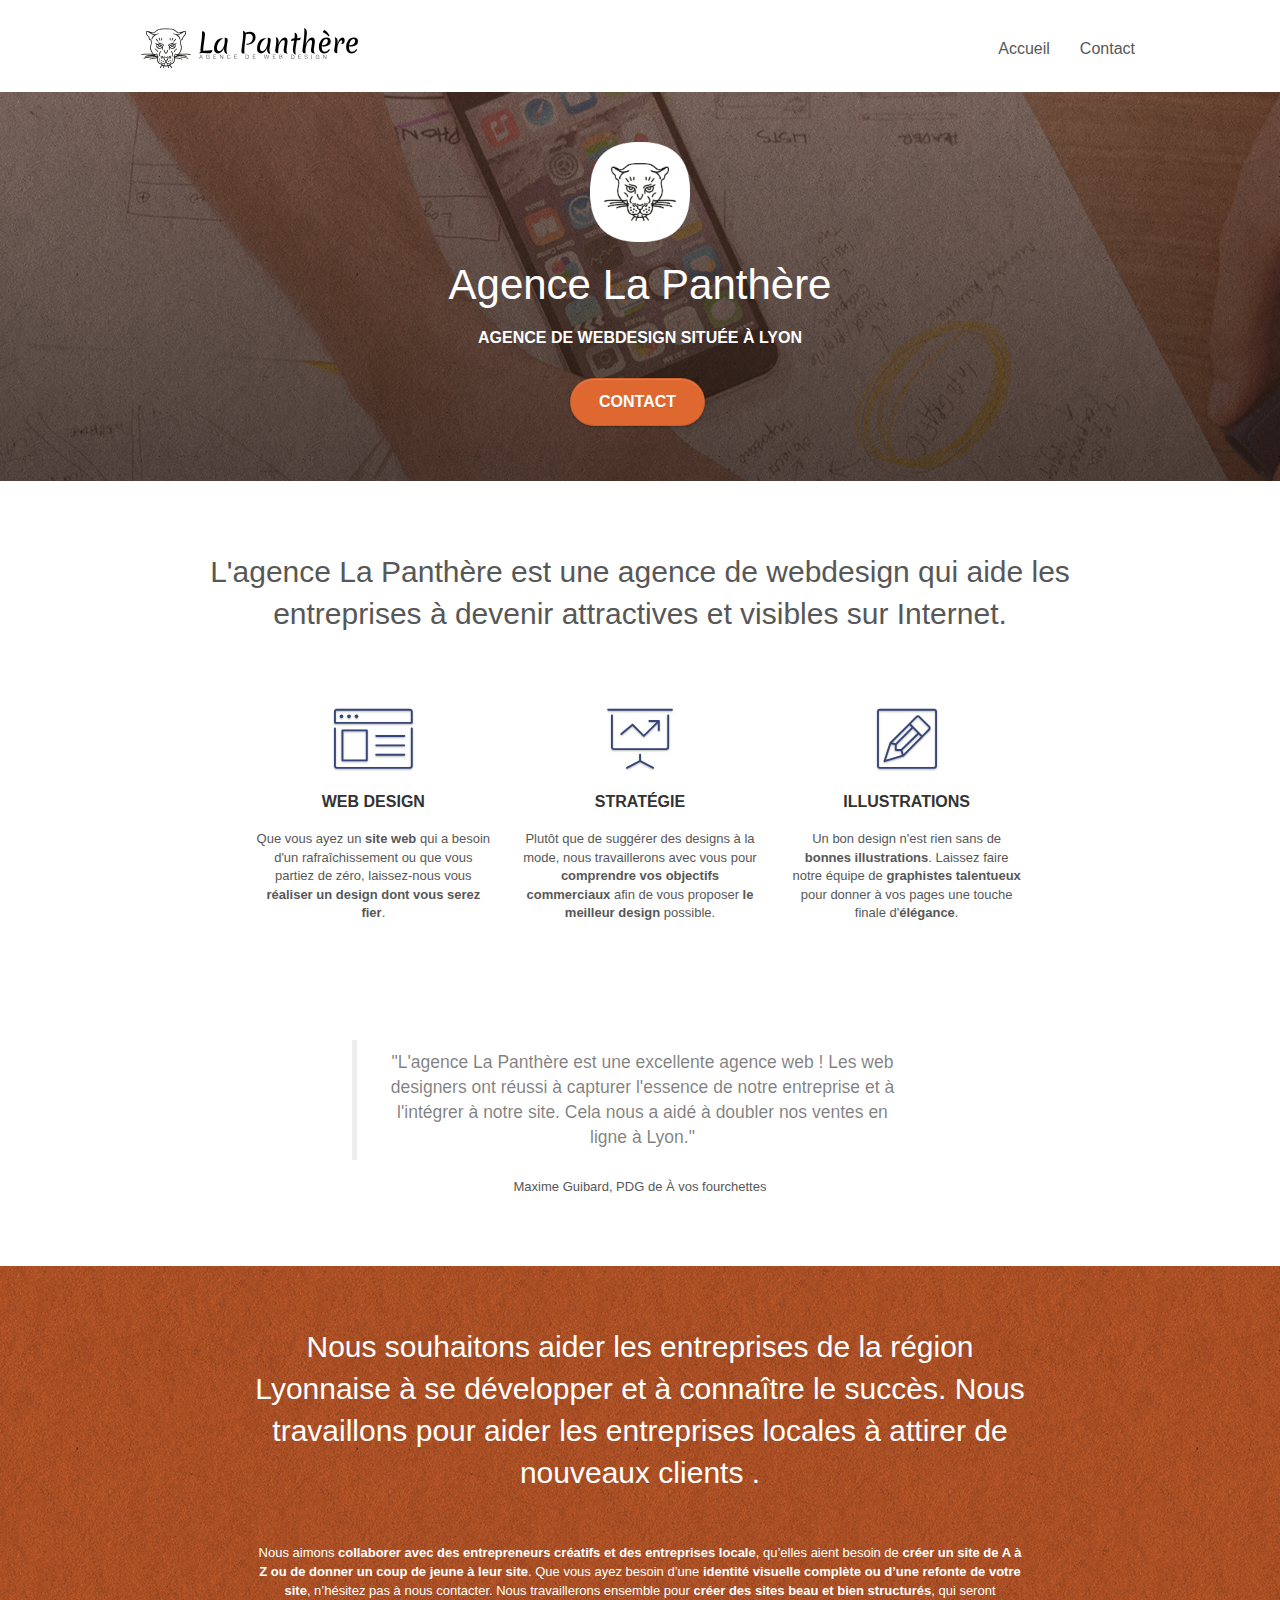
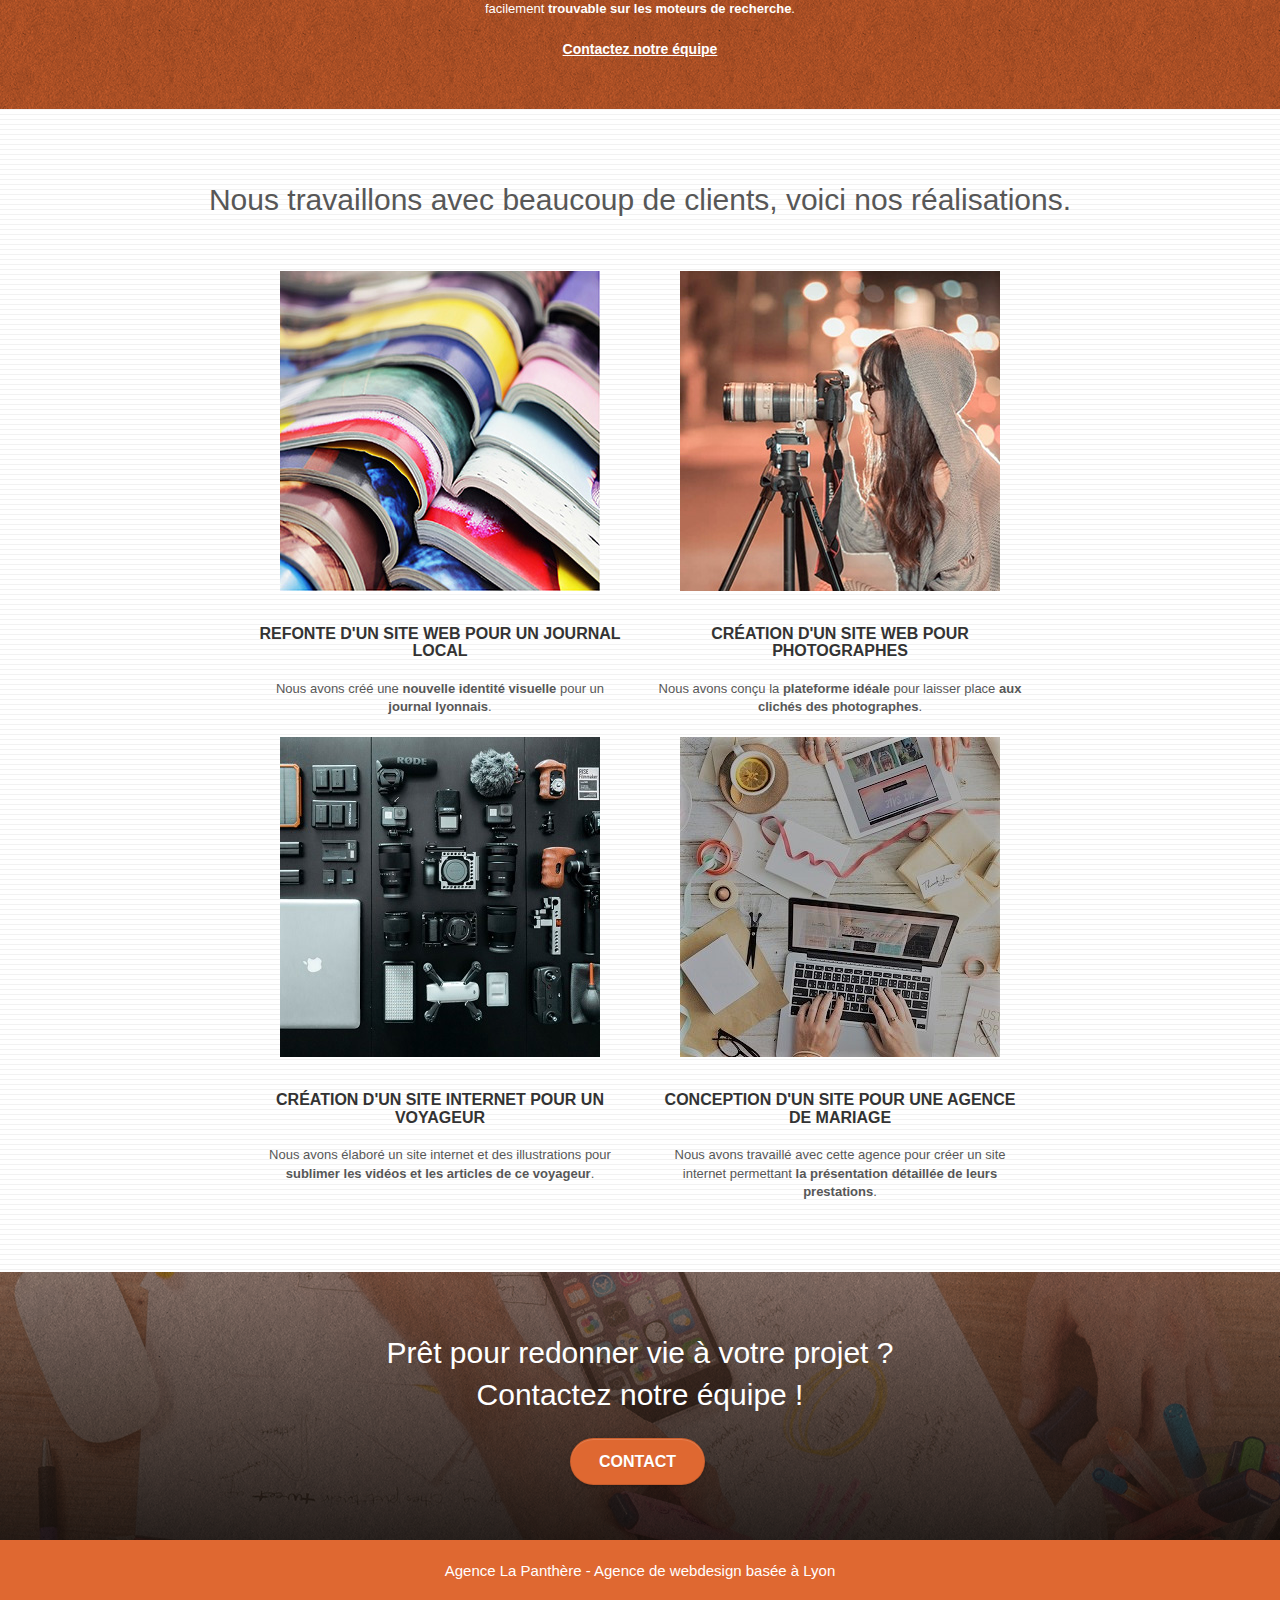
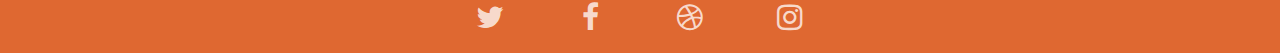
==== commit 0e97855f: "quote, font-size, colors, margin, footer responsive" ====
--- a/index.html
+++ b/index.html
@@ -57,12 +57,10 @@
 						<div class="collapse navbar-collapse navbar-1 special-dropdown-nav">
 							<ul class="site-navigation nav navbar-nav">
 								<li>
-									<a href="index.html">Accueil</a>
+									<a class="nav-link" href="index.html">Accueil</a>
 								</li>
 								<li>
-								</li>
-								<li>
-									<a href="contact.html">Contact</a>
+									<a class="nav-link" href="contact.html">Contact</a>
 								</li>
 							</ul>
 						</div>
@@ -134,9 +132,8 @@
 						</div>
 					</div>
 					<div class="row voffset-lg voffset">
-						<div class="col-xs-12 col-md-8 col-md-offset-2 text-center">
-							<h2>Nous sommes là pour vous accompagnez</h2>
-							<p>"L'agence La Panthère est une excellente agence web ! Les web designers ont réussi à capturer l'essence de notre entreprise et à l'intégrer à notre site. Cela nous a aidé à doubler nos ventes en ligne à Lyon."</p>
+						<div class="col-xs-12 col-md-8 col-md-offset-2 text-center citation">
+							<blockquote>"L'agence La Panthère est une excellente agence web ! Les web designers ont réussi à capturer l'essence de notre entreprise et à l'intégrer à notre site. Cela nous a aidé à doubler nos ventes en ligne à Lyon."</blockquote>
 							<p>Maxime Guibard, PDG de À vos fourchettes</p>
 						</div>
 					</div>
@@ -147,7 +144,7 @@
 			<!-- bloc-3-what-i-do -->
 			<section class="bloc tc-white bgc-atomic-tangerine bg-presentation d-bloc bloc-bg-texture texture-paper b-parallax" id="bloc-3-what-i-do">
 				<div class="container bloc-lg">
-					<div class="row tight-width-whitespace black-background">
+					<div class="row tight-width-whitespace">
 						<div class="col-sm-12 text-center">
 							<h2 class="mg-md text-center tc-white">
 								Nous souhaitons aider les entreprises de la région Lyonnaise à se développer et à connaître le succès. Nous travaillons pour aider les entreprises locales à attirer de nouveaux clients .<br>
@@ -167,12 +164,14 @@
 				<div class="container bloc-lg">
 					<div class="row">
 						<div class="col-sm-12 text-center">
-							<h2>Nous travaillons avce beaucoup de clients, voici nos réalisations.</h2>
+							<h2>Nous travaillons avec beaucoup de clients, voici nos réalisations.</h2>
 						</div>
 					</div>
 					<div class="row tight-width-whitespace portfolio-row">
 						<div class="col-sm-6">
-							<a href="#" data-lightbox="img/1.jpg" data-gallery-id="gallery-1" data-caption="Refonte d'un site web pour un journal local" data-frame="snapshot-lb"><img src="img/1.jpg" alt="Empilement de journaux" class="img-responsive portfolio-thumb" /></a>
+							<a href="#" data-lightbox="img/1.jpg" data-gallery-id="gallery-1" data-caption="Refonte d'un site web pour un journal local" data-frame="snapshot-lb">
+								<img src="img/1.jpg" alt="Empilement de journaux" class="img-responsive portfolio-thumb" />
+							</a>
 							<h3 class="mg-md text-center">
 								Refonte d'un site web pour un journal local
 							</h3>
@@ -181,7 +180,9 @@
 							</p>
 						</div>
 						<div class="col-sm-6">
-							<a href="#" data-lightbox="img/2.jpg" data-gallery-id="gallery-1" data-caption="Création d'un site web pour photographes" data-frame="snapshot-lb"><img src="img/2.jpg" class="img-responsive portfolio-thumb" alt="Jeune femme prenant une photo" /></a>
+							<a href="#" data-lightbox="img/2.jpg" data-gallery-id="gallery-1" data-caption="Création d'un site web pour photographes" data-frame="snapshot-lb">
+								<img src="img/2.jpg" class="img-responsive portfolio-thumb" alt="Jeune femme prenant une photo" />
+							</a>
 							<h3 class="mg-md text-center">
 								Création d'un site web pour photographes
 							</h3>
@@ -192,7 +193,9 @@
 					</div>
 					<div class="row tight-width-whitespace portfolio-row">
 						<div class="col-sm-6">
-							<a href="#" data-lightbox="img/3.bmp" data-gallery-id="gallery-1" data-caption="Création d'un site internet pour un voyageur" data-frame="snapshot-lb"><img src="img/3.bmp" class="img-responsive portfolio-thumb" alt="Matériels photos et vidéos d'un voyageur "/></a>
+							<a href="#" data-lightbox="img/3.jpg" data-gallery-id="gallery-1" data-caption="Création d'un site internet pour un voyageur" data-frame="snapshot-lb">
+								<img src="img/3.jpg" class="img-responsive portfolio-thumb" alt="Matériels photos et vidéos d'un voyageur "/>
+							</a>
 							<h3 class="mg-md text-center">
 								Création d'un site internet pour un voyageur
 							</h3>
@@ -201,7 +204,9 @@
 							</p>
 						</div>
 						<div class="col-sm-6">
-							<a href="#" data-lightbox="img/4.bmp" data-gallery-id="gallery-1" data-caption="Conception d'un site pour une agence de mariage" data-frame="snapshot-lb"><img src="img/4.bmp" class="img-responsive portfolio-thumb" alt="Personne travaillant sur l'organisation d'un mariage" /></a>
+							<a href="#" data-lightbox="img/4.jpg" data-gallery-id="gallery-1" data-caption="Conception d'un site pour une agence de mariage" data-frame="snapshot-lb">
+								<img src="img/4.jpg" class="img-responsive portfolio-thumb" alt="Personne travaillant sur l'organisation d'un mariage" />
+							</a>
 							<h3 class="mg-md text-center">
 								Conception d'un site pour une agence de mariage
 							</h3>
@@ -235,22 +240,22 @@
 					<div class="row">
 						<div class="col-sm-12">
 							<p class="text-center white">
-								Agence La Panthère - Agence web basée à Lyon.<br>
+								Agence La Panthère - Agence de webdesign basée à Lyon<br>
 							</p>
 							<div class="row row-no-gutters social">
 								<div class="col-sm-3">
 									<div class="text-center">
-										<a class="social" href="index.html"><span class="fa fa-twitter icon-md"></span></a>
-									</div>
-								</div>
-								<div class="col-sm-3">
-									<div class="text-center">
-										<a class="social" href="index.html"><span class="fa fa-facebook icon-md"></span></a>
-									</div>
-								</div>
-								<div class="col-sm-3">
-									<div class="text-center">
-										<a class="social" href="index.html"><span class="fa fa-dribbble icon-md"></span></a>
+										<a class="social" href="#"><span class="fa fa-twitter icon-md"></span></a>
+									</div>
+								</div>
+								<div class="col-sm-3">
+									<div class="text-center">
+										<a class="social" href="#"><span class="fa fa-facebook icon-md"></span></a>
+									</div>
+								</div>
+								<div class="col-sm-3">
+									<div class="text-center">
+										<a class="social" href="#"><span class="fa fa-dribbble icon-md"></span></a>
 									</div>
 								</div>
 								<div class="col-sm-3">
--- a/style.css
+++ b/style.css
@@ -45,7 +45,7 @@
 }
 
 .bloc-lg {
-    padding: 100px 50px;
+    padding: 50px 50px;
 }
 
 .bloc-md {
@@ -284,7 +284,7 @@
 }
 
 #bloc-1-hero h1 {
-    font-size: 32px;
+    font-size: 42px;
 }
 
 .navbar {
@@ -334,8 +334,10 @@
 
 .nav > li a:hover,
 .nav > li a:focus {
-    background: transparent;
-}
+    background-color: #DF6831;
+    color: white!important;
+}
+
 
 .navbar-toggle {
     margin: 10px 10px 0 0;
@@ -400,6 +402,9 @@
     .nav-center.mini-nav .navbar-toggle {
         float: none;
         margin: 10px auto 0;
+    }
+    .nav > li a:hover, .nav > li a:hover {
+        border-radius: 30px;
     }
 }
 
@@ -677,11 +682,11 @@
 }
 
 p {
-    font-size: 11px;
+    font-size: 13px;
 }
 
 .tight-width-whitespace {
-    max-width: 600px;
+    max-width: 800px;
     margin: auto auto auto auto;
 }
 
@@ -705,12 +710,12 @@
 }
 
 h2 {
-    font-size: 22px;
+    font-size: 30px;
     line-height: 1.4em;
 }
 
 h3 {
-    font-size: 15px;
+    font-size: 16px;
     text-transform: uppercase;
     font-weight: 700;
     color: #333333!important;
@@ -743,9 +748,12 @@
     margin-bottom: 24px;
 }
 
-.portfolio-row {
-    margin-bottom: 44px;
-    margin-top: 50px;
+.row h2 {
+    margin-bottom: 50px;
+}
+
+.row p {
+    margin-bottom: 20px;
 }
 
 .avatar {
@@ -771,7 +779,7 @@
 }
 
 .bgc-atomic-tangerine {
-    background-color: #F18755;
+    background-color: #DF6831;
 }
 
 .tc-white {
@@ -779,7 +787,7 @@
 }
 
 .btn-atomic-tangerine {
-    background: #F07942;
+    background: #DF6831;
     color: #FFFFFF!important;
 }
 
@@ -818,11 +826,25 @@
 }
 
 .bg-banniere {
-    background-image: linear-gradient(rgba(253, 122, 62, 0.182), rgba(47, 30, 21, 0.8)), url("img/agence-la-panthere.jpg");
+    background-image: linear-gradient(rgba(253, 122, 62, 0.2), rgba(27, 17, 12, 0.8)), url("img/agence-la-panthere.jpg");
+    object-fit: cover;
 }
 
 .bg-presentation {
-    background-image: linear-gradient(rgba(253, 122, 62, 0.182), rgba(47, 30, 21, 0.8)), url("img/image-de-presentation.bmp");
+    background-image: linear-gradient(rgba(37, 19, 10, 0.442), rgb(23, 15, 10)), url("img/image-de-presentation.jpg");
+    object-fit: cover;
+}
+
+.citation p {
+    margin-top: 10px;
+}
+
+footer p {
+    font-size: 15px;
+}
+
+#bloc-5-cta h2 {
+    margin-bottom: 0;
 }
 
 @media (max-width: 1024px) {
@@ -1026,6 +1048,10 @@
         width: 180px;
         height: 320px;
     }
+    .social {
+        display: flex;
+        justify-content: space-between;   
+    }
 }
 
 @media (max-width: 400px) {
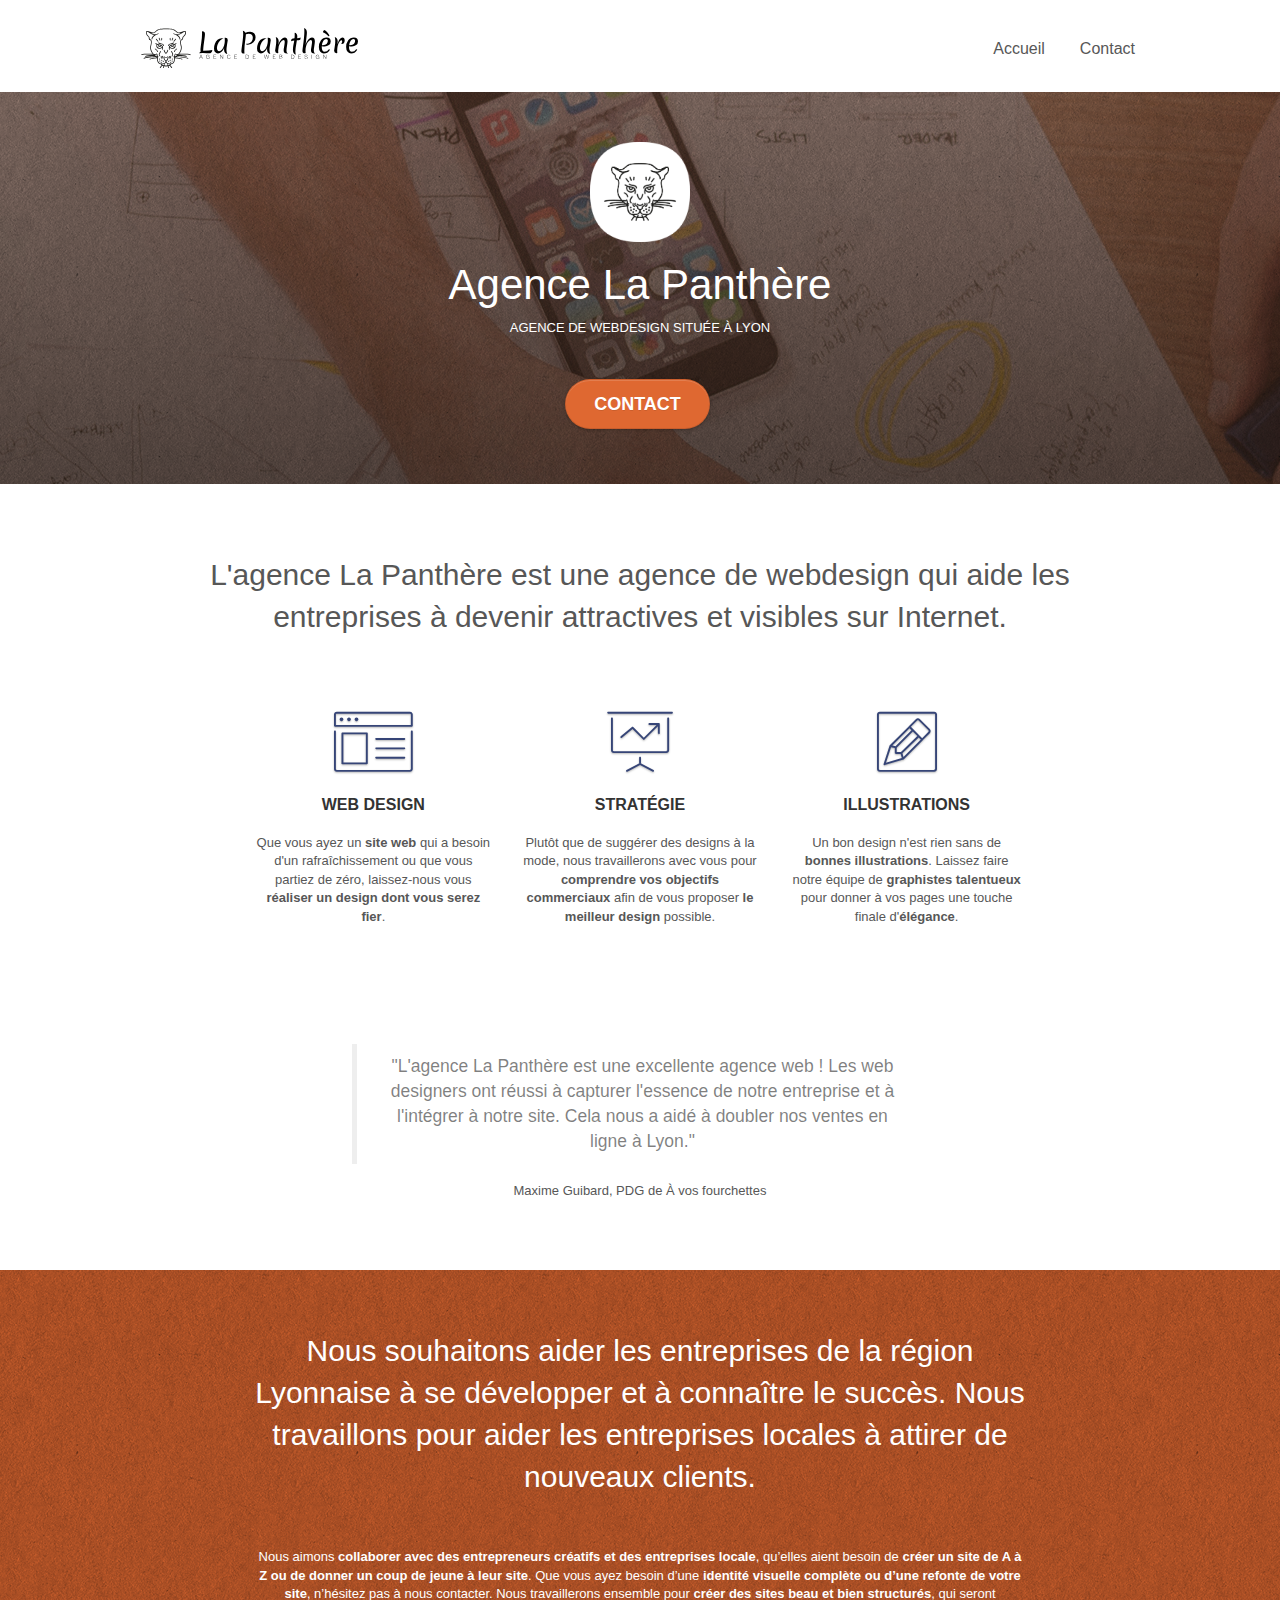
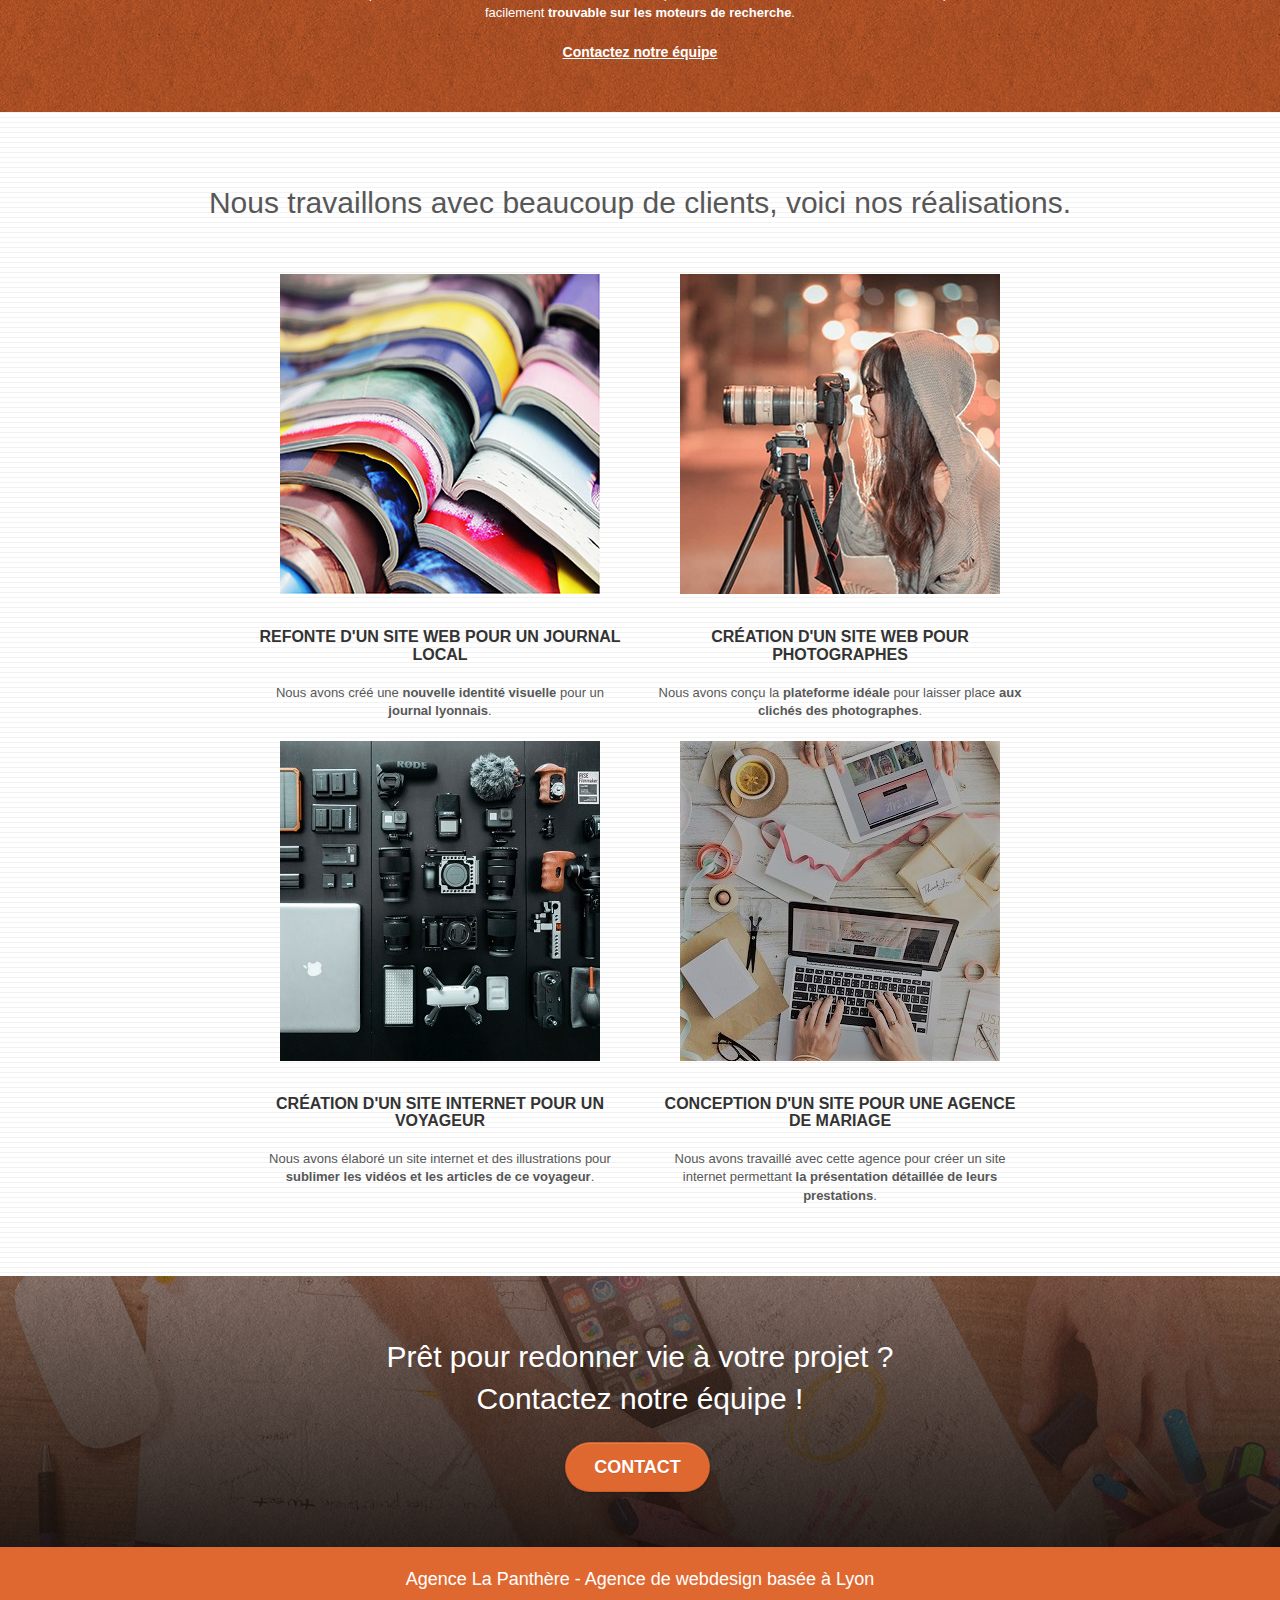
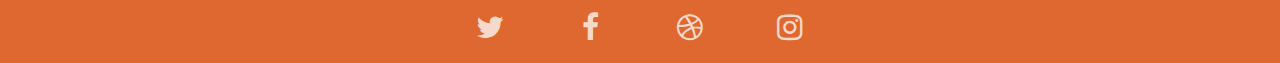
==== commit 0e4bf688: "form" ====
--- a/index.html
+++ b/index.html
@@ -78,7 +78,7 @@
 							<h1 class="text-center hero-bloc-text tc-white">
 								Agence La Panthère
 							</h1>
-							<h3 class="text-center tc-white">AGENCE DE WEBDESIGN SITUÉE À LYON</h3>
+							<p class="text-center tc-white">AGENCE DE WEBDESIGN SITUÉE À LYON</p>
 							<div class="text-center">
 								<a href="contact.html" class="btn btn-lg btn-clean btn-rd cta-hero btn-atomic-tangerine" id="cta-hero">Contact</a>
 							</div>
@@ -147,7 +147,7 @@
 					<div class="row tight-width-whitespace">
 						<div class="col-sm-12 text-center">
 							<h2 class="mg-md text-center tc-white">
-								Nous souhaitons aider les entreprises de la région Lyonnaise à se développer et à connaître le succès. Nous travaillons pour aider les entreprises locales à attirer de nouveaux clients .<br>
+								Nous souhaitons aider les entreprises de la région Lyonnaise à se développer et à connaître le succès. Nous travaillons pour aider les entreprises locales à attirer de nouveaux clients.<br>
 							</h2>
 							<p class="text-center white">
 								Nous aimons <strong>collaborer avec des entrepreneurs créatifs et des entreprises locale</strong>, qu’elles aient besoin de <strong>créer un site de A à Z ou de donner un coup de jeune à leur site</strong>. Que vous ayez besoin d’une <strong>identité visuelle complète ou d’une refonte de votre site</strong>, n’hésitez pas à nous contacter. Nous travaillerons ensemble pour <strong>créer des sites beau et bien structurés</strong>, qui seront facilement <strong>trouvable sur les moteurs de recherche</strong>.
--- a/style.css
+++ b/style.css
@@ -7,11 +7,12 @@
     -moz-osx-font-smoothing: grayscale;
 }
 
-a,
 button {
     transition: all .3s ease-in-out;
     outline: none!important;
 }
+
+
 
 a:hover {
     text-decoration: none;
@@ -156,6 +157,8 @@
 .d-bloc .navbar-toggle .icon-bar {
     background: rgba(255, 255, 255, 1);
 }
+
+
 
 .d-bloc .btn-wire,
 .d-bloc .btn-wire:hover {
@@ -344,8 +347,9 @@
     border: 0px;
 }
 
-.navbar-toggle:hover {
-    background: transparent!important;
+.navbar-toggle:hover > .icon-bar {
+    background-color: #000000;
+    transform: scale(1.08);
 }
 
 .navbar-toggle .icon-bar {
@@ -405,6 +409,11 @@
     }
     .nav > li a:hover, .nav > li a:hover {
         border-radius: 30px;
+    }
+    .nav-link {
+        border-radius: 30px;
+        transition: 0.3s ease-in-out;
+        margin-left: 5px;
     }
 }
 
@@ -542,12 +551,15 @@
 }
 
 a[data-lightbox]:hover::before {
+    display: flex;
+    justify-content: center;
+    align-items: center;
     content: "+";
     font-family: "HelveticaNeue-Light", "Helvetica Neue Light", "Helvetica Neue", Helvetica, Arial;
     font-size: 32px;
     width: 50px;
     height: 50px;
-    margin-left: -25px;
+    left: 45%;
     border-radius: 50%;
     background: rgba(0, 0, 0, .6);
     color: #FFF;
@@ -700,7 +712,7 @@
     color: #FFFFFF!important;
     text-transform: uppercase;
     padding: 12px 28px 12px 28px;
-    font-size: 16px;
+    font-size: 18px;
     font-weight: 700;
 }
 
@@ -840,7 +852,7 @@
 }
 
 footer p {
-    font-size: 15px;
+    font-size: 18px;
 }
 
 #bloc-5-cta h2 {
@@ -886,9 +898,6 @@
     .container {
         width: 100%;
     }
-    .b-parallax {
-        background-attachment: scroll;
-    }
     .page-container,
     #hero-bloc {
         overflow-x: hidden;
@@ -909,6 +918,20 @@
         padding-left: constant(safe-area-inset-left);
         padding-right: constant(safe-area-inset-right);
     }
+}
+
+.form {
+    margin-bottom: 40px!important;
+    margin-left: 20px;
+}
+
+.contact-informations {
+    padding-top: 80px;
+    padding-left: 50px;
+}
+
+.form-group label {
+    font-weight: bold;
 }
 
 @media (max-width: 767px) {
@@ -1065,4 +1088,13 @@
     .bloc-mob-center-text {
         text-align: center;
     }
+    #form_1 {
+        padding: 0 20px;
+    }
+    .form {
+        margin-left: 25px;
+    }
+    .contact-informations {
+        padding-top: 20px;
+    }
 }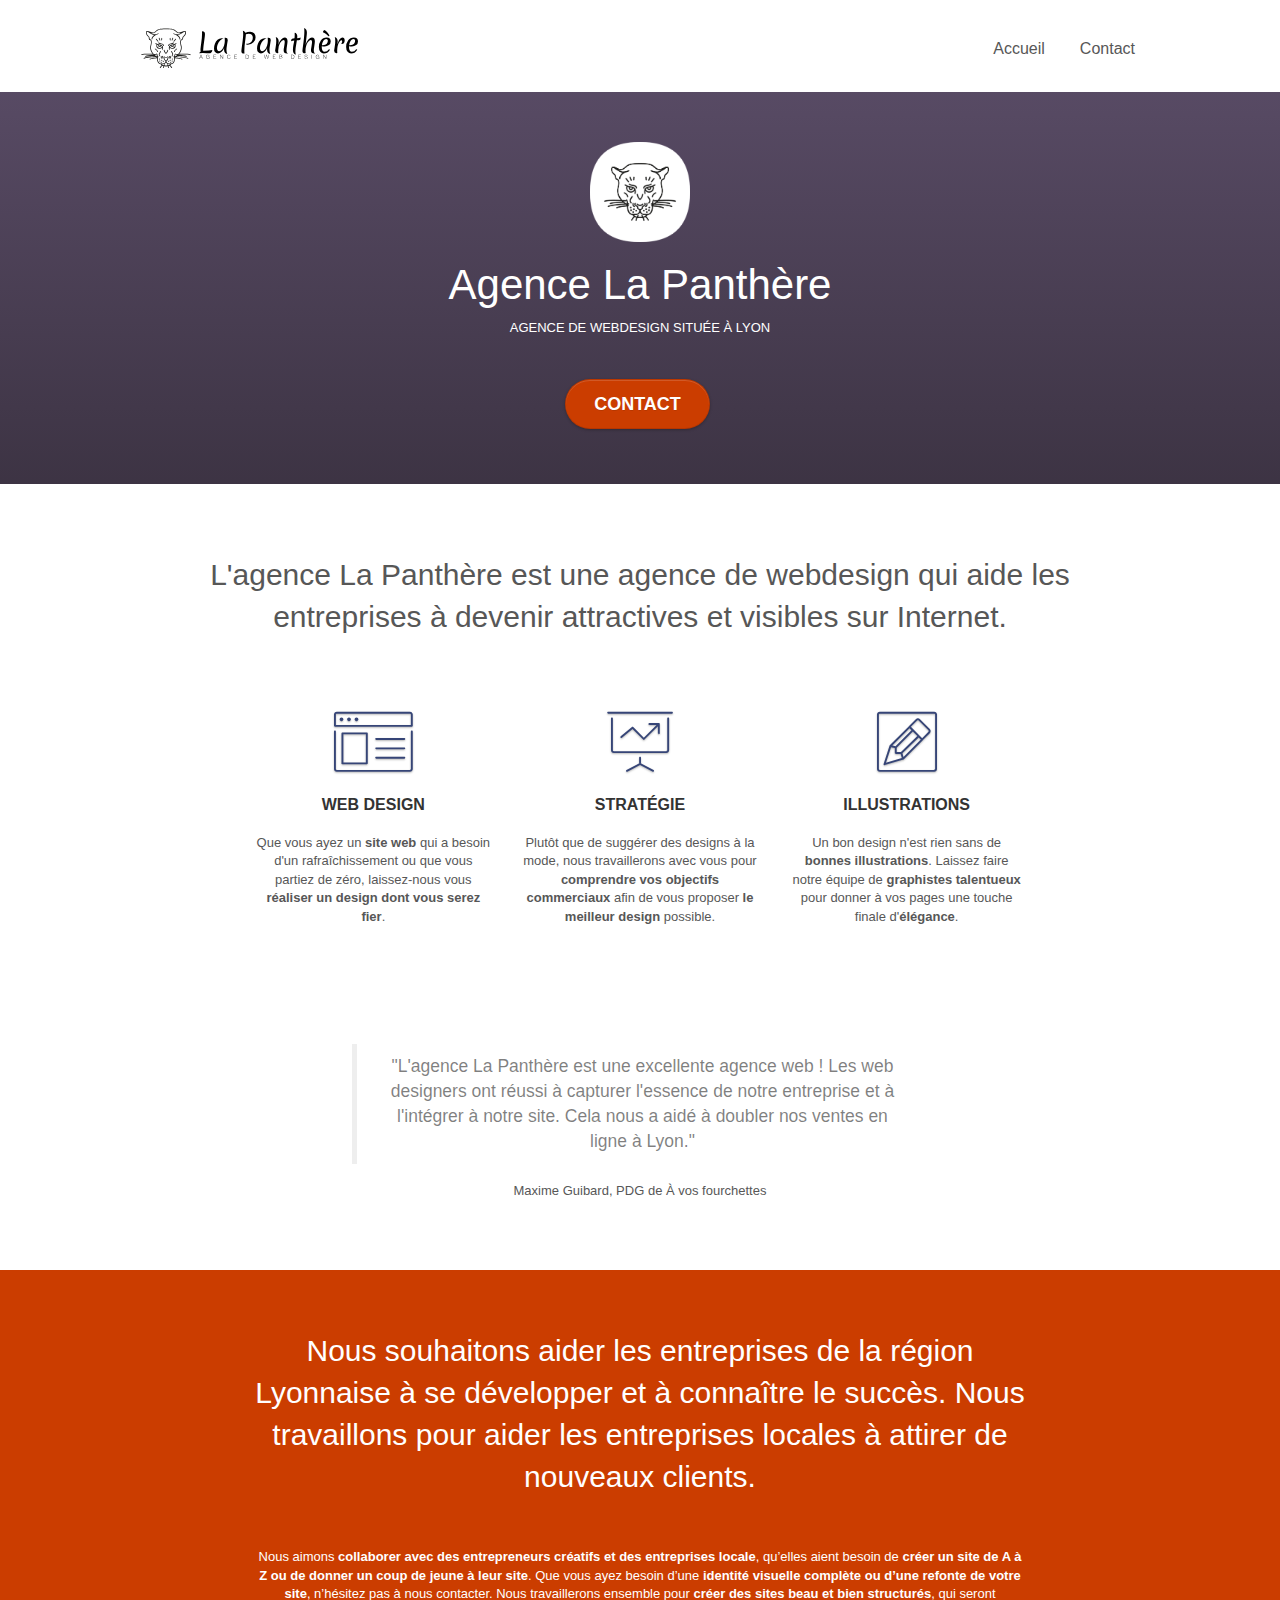
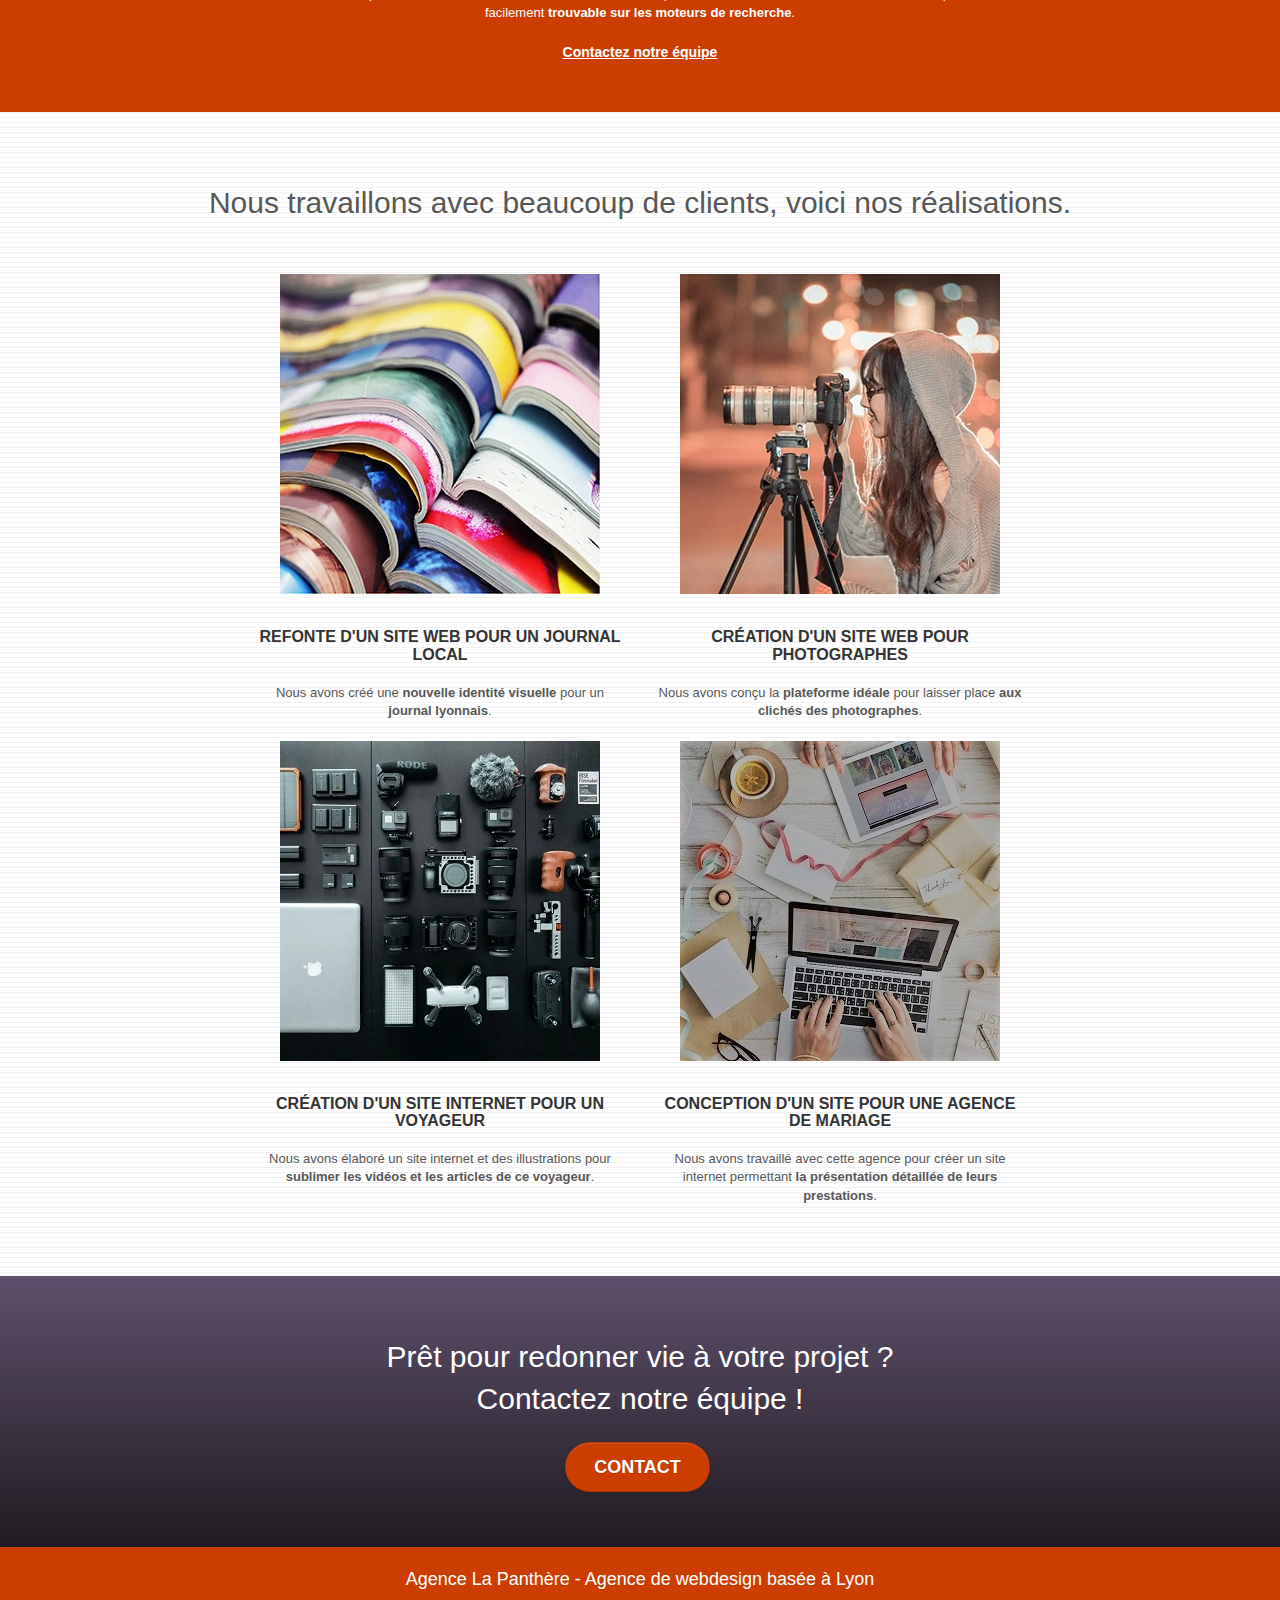
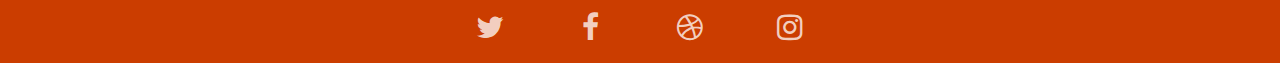
==== commit ac2db413: "Change in format image Webp" ====
--- a/index.html
+++ b/index.html
@@ -8,7 +8,7 @@
 		<meta name="robots" content="index, follow">
 
 
-		<link rel="shortcut icon" type="image/png" href="favicon.jpg">
+		<link rel="shortcut icon" type="image/png" href="favicon.webp">
 		
 		<link rel="stylesheet" type="text/css" href="./css/bootstrap.css">
 		<link rel="stylesheet" type="text/css" href="style.css">
@@ -169,8 +169,8 @@
 					</div>
 					<div class="row tight-width-whitespace portfolio-row">
 						<div class="col-sm-6">
-							<a href="#" data-lightbox="img/1.jpg" data-gallery-id="gallery-1" data-caption="Refonte d'un site web pour un journal local" data-frame="snapshot-lb">
-								<img src="img/1.jpg" alt="Empilement de journaux" class="img-responsive portfolio-thumb" />
+							<a href="#" data-lightbox="img/1.webp" data-gallery-id="gallery-1" data-caption="Refonte d'un site web pour un journal local" data-frame="snapshot-lb">
+								<img src="img/1.webp" alt="Empilement de journaux" class="img-responsive portfolio-thumb" />
 							</a>
 							<h3 class="mg-md text-center">
 								Refonte d'un site web pour un journal local
@@ -180,8 +180,8 @@
 							</p>
 						</div>
 						<div class="col-sm-6">
-							<a href="#" data-lightbox="img/2.jpg" data-gallery-id="gallery-1" data-caption="Création d'un site web pour photographes" data-frame="snapshot-lb">
-								<img src="img/2.jpg" class="img-responsive portfolio-thumb" alt="Jeune femme prenant une photo" />
+							<a href="#" data-lightbox="img/2.webp" data-gallery-id="gallery-1" data-caption="Création d'un site web pour photographes" data-frame="snapshot-lb">
+								<img src="img/2.webp" class="img-responsive portfolio-thumb" alt="Jeune femme prenant une photo" />
 							</a>
 							<h3 class="mg-md text-center">
 								Création d'un site web pour photographes
@@ -193,8 +193,8 @@
 					</div>
 					<div class="row tight-width-whitespace portfolio-row">
 						<div class="col-sm-6">
-							<a href="#" data-lightbox="img/3.jpg" data-gallery-id="gallery-1" data-caption="Création d'un site internet pour un voyageur" data-frame="snapshot-lb">
-								<img src="img/3.jpg" class="img-responsive portfolio-thumb" alt="Matériels photos et vidéos d'un voyageur "/>
+							<a href="#" data-lightbox="img/3.webp" data-gallery-id="gallery-1" data-caption="Création d'un site internet pour un voyageur" data-frame="snapshot-lb">
+								<img src="img/3.webp" class="img-responsive portfolio-thumb" alt="Matériels photos et vidéos d'un voyageur "/>
 							</a>
 							<h3 class="mg-md text-center">
 								Création d'un site internet pour un voyageur
@@ -204,8 +204,8 @@
 							</p>
 						</div>
 						<div class="col-sm-6">
-							<a href="#" data-lightbox="img/4.jpg" data-gallery-id="gallery-1" data-caption="Conception d'un site pour une agence de mariage" data-frame="snapshot-lb">
-								<img src="img/4.jpg" class="img-responsive portfolio-thumb" alt="Personne travaillant sur l'organisation d'un mariage" />
+							<a href="#" data-lightbox="img/4.webp" data-gallery-id="gallery-1" data-caption="Conception d'un site pour une agence de mariage" data-frame="snapshot-lb">
+								<img src="img/4.webp" class="img-responsive portfolio-thumb" alt="Personne travaillant sur l'organisation d'un mariage" />
 							</a>
 							<h3 class="mg-md text-center">
 								Conception d'un site pour une agence de mariage
--- a/style.css
+++ b/style.css
@@ -337,7 +337,7 @@
 
 .nav > li a:hover,
 .nav > li a:focus {
-    background-color: #DF6831;
+    background-color: #CB3D00;
     color: white!important;
 }
 
@@ -791,7 +791,7 @@
 }
 
 .bgc-atomic-tangerine {
-    background-color: #DF6831;
+    background-color: #CB3D00;
 }
 
 .tc-white {
@@ -799,7 +799,7 @@
 }
 
 .btn-atomic-tangerine {
-    background: #DF6831;
+    background: #CB3D00;
     color: #FFFFFF!important;
 }
 
@@ -817,11 +817,11 @@
 }
 
 .ltc-atomic-tangerine {
-    color: #F3976C!important;
+    color: #CB3D00!important;
 }
 
 .ltc-atomic-tangerine:hover {
-    color: #c27956!important;
+    color: #CB3D00!important;
 }
 
 .icon-dark-slate-blue {
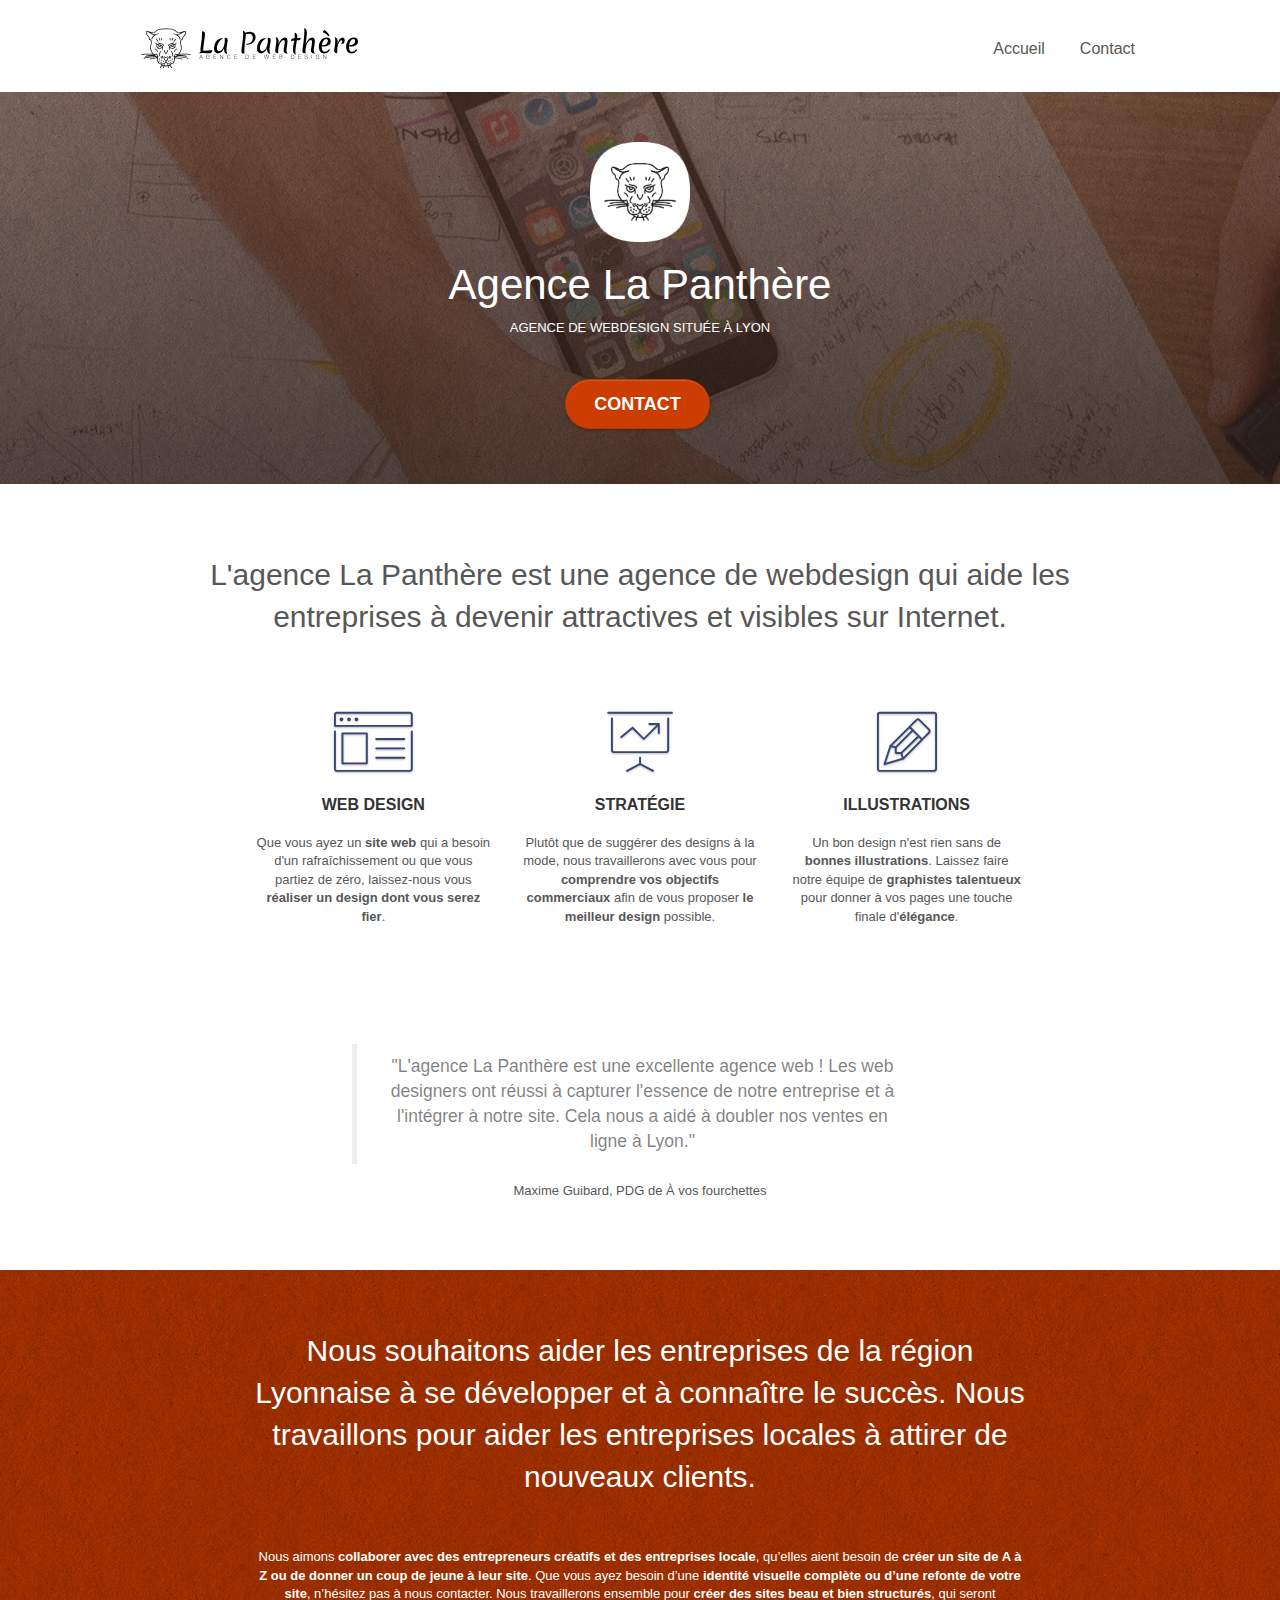
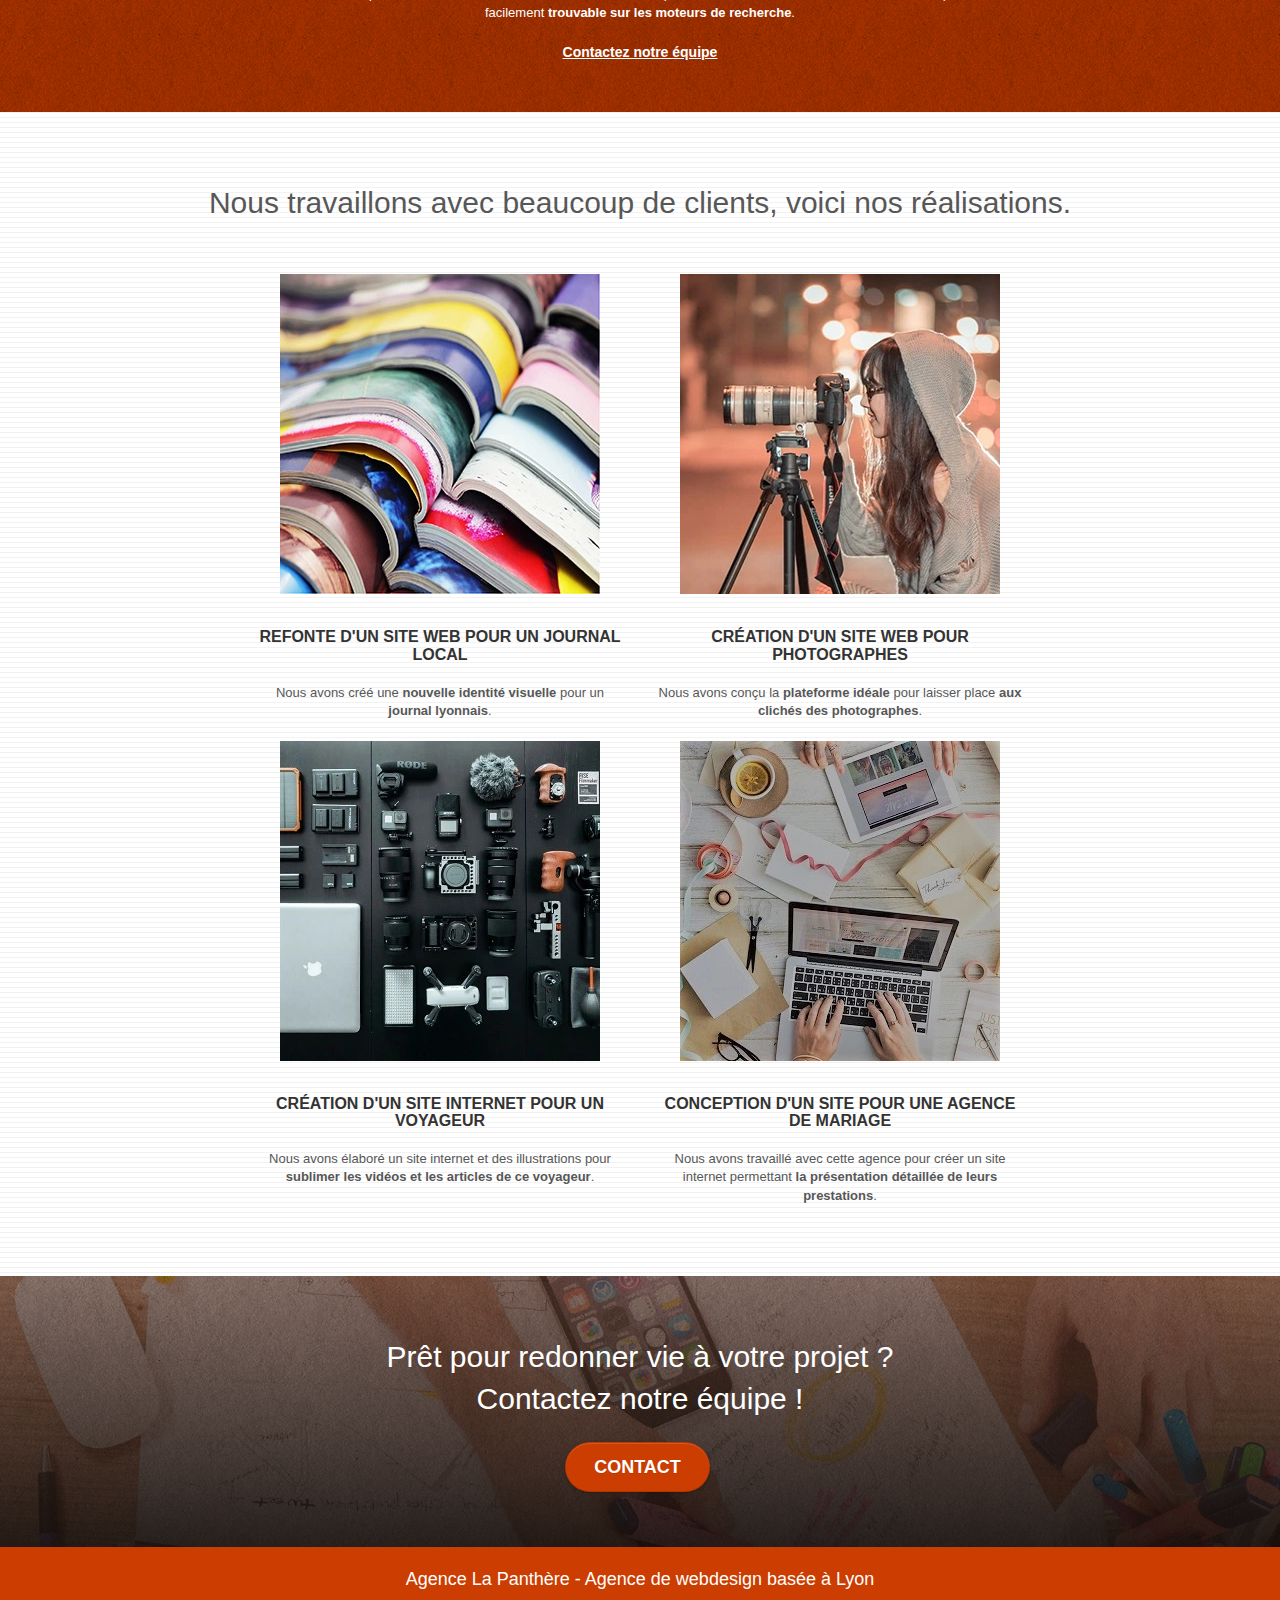
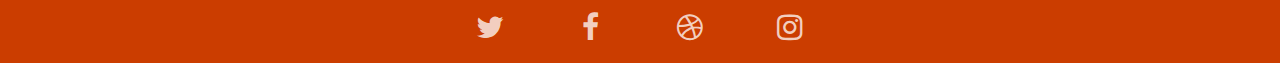
==== commit ed780fc6: "change format image webp" ====
--- a/index.html
+++ b/index.html
@@ -16,11 +16,11 @@
 		<link rel="stylesheet" type="text/css" href="./css/et-line.css">
 		
 		
-		<script src="./js/jquery-2.1.0.js"></script>
-		<script src="./js/bootstrap.js"></script>
-		<script src="./js/blocs.js"></script>
-		<script src="./js/jquery.touchSwipe.js" defer></script>
-		<script src="./js/gmaps.js"></script>
+		<script async src="./js/jquery-2.1.0.js"></script>
+		<script async src="./js/bootstrap.js"></script>
+		<script async src="./js/blocs.js"></script>
+		<script async src="./js/jquery.touchSwipe.js" defer></script>
+		<script async src="./js/gmaps.js"></script>
 
 		<title>Agence La Panthère, agence de webdesign à Lyon</title>
 
--- a/style.css
+++ b/style.css
@@ -92,7 +92,7 @@
 }
 
 .texture-paper::before {
-    background: url("img/texture-paper.png");
+    background: url("img/texture-paper.webp");
     background-size: 280px 280px;
 }
 
@@ -838,12 +838,12 @@
 }
 
 .bg-banniere {
-    background-image: linear-gradient(rgba(253, 122, 62, 0.2), rgba(27, 17, 12, 0.8)), url("img/agence-la-panthere.jpg");
+    background-image: linear-gradient(rgba(253, 122, 62, 0.2), rgba(27, 17, 12, 0.8)), url("img/agence-la-panthere.webp");
     object-fit: cover;
 }
 
 .bg-presentation {
-    background-image: linear-gradient(rgba(37, 19, 10, 0.442), rgb(23, 15, 10)), url("img/image-de-presentation.jpg");
+    background-image: linear-gradient(rgba(37, 19, 10, 0.442), rgb(23, 15, 10)), url("img/image-de-presentation.webp");
     object-fit: cover;
 }
 
